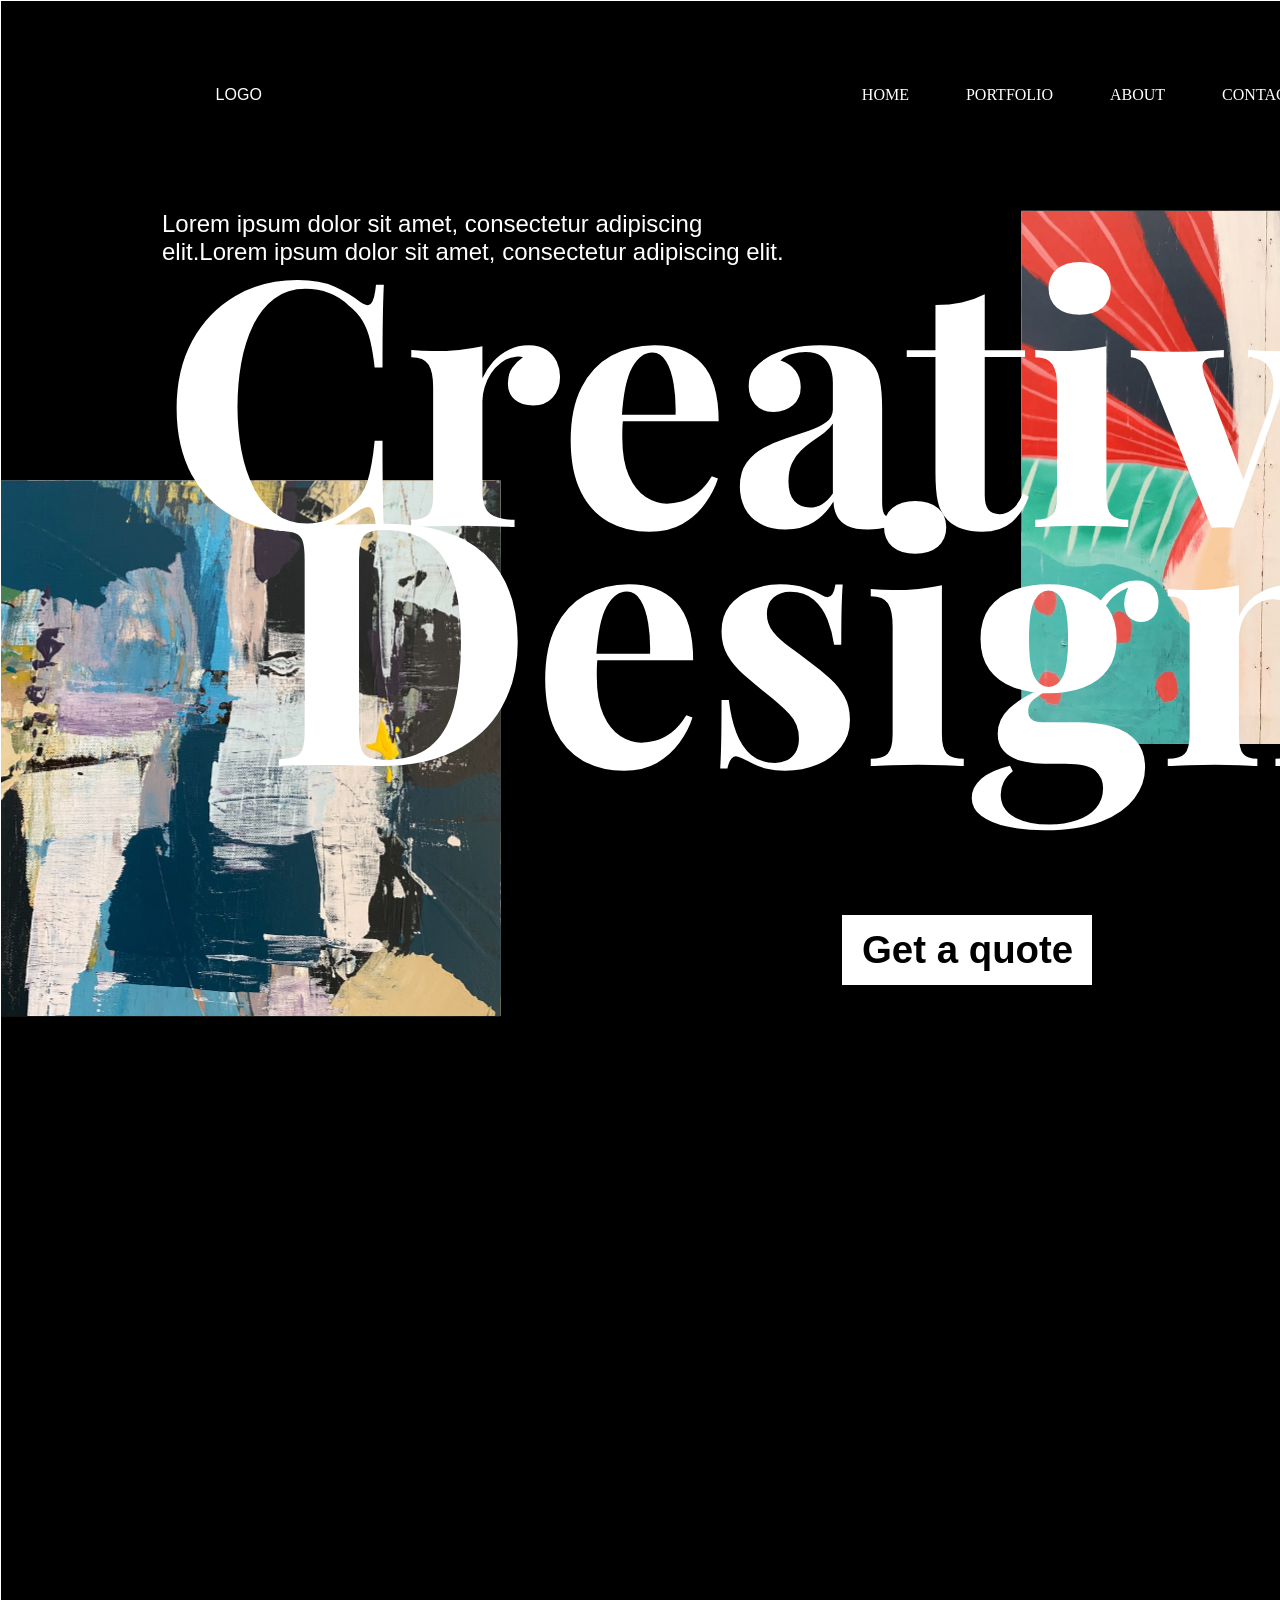
==== index.html @ 4aadf50a "style:Style the main in style.css" ====
<!DOCTYPE html>
<html lang="en">
<head>
    <meta charset="UTF-8">
    <meta name="viewport" content="width=device-width, initial-scale=1.0">
    <title>Porfolio-Website-Ui</title>
    <link rel="stylesheet" href="./src/styles/style.css">
    <link rel="preconnect" href="https://fonts.googleapis.com">
<link rel="preconnect" href="https://fonts.gstatic.com" crossorigin>
<link href="https://fonts.googleapis.com/css2?family=Anton&family=Kumar+One&family=Lobster&family=Playfair+Display:ital,wght@0,400..900;1,400..900&family=Sixtyfour+Convergence&display=swap" rel="stylesheet">
<link rel="preconnect" href="https://fonts.googleapis.com">

</head>
<body>
    <header>
        <div class="logo">
            <p>Logo</p>
        </div>
    <nav class="nav-header">
        <ul>
        <a href=""><li>Home</li></a>
        <a href=""><li>Portfolio</li></a>
        <a href=""><li>About</li></a>
        <a href=""><li>Contact</li></a>
        </nav>
    </ul>
    </header>
    <main>
        <div class="main-content">
            <p >Lorem ipsum dolor sit amet, consectetur adipiscing <br> elit.Lorem ipsum dolor sit amet, consectetur adipiscing elit.</p>
            <h1>Creative Design</h1>
            
            <button class="quote">Get a quote</button>
        </div>
        <img class="img-direita" src="./src/assets/imgs/Rectangle 19.svg" alt="">
        <img class="img-esquerda" src="./src/assets/imgs/Rectangle 18.svg" alt="">
     
       
   
     
       
    </main>
</body>
</html>
---- src/styles/style.css ----
@import url(./global.css);

header {
    display: flex;
    justify-content: center;
    align-items: center; 
    gap: 600px;
    margin:84.79px 0px 106.06px 0px;
    
}
.nav-header ul{
    display: flex;
    gap: 57px;
    list-style: none;
}
.nav-header ul a{
    text-decoration: none; 
    color: var(--color--neutral--white);
    text-transform: uppercase;
}
.logo p{
    color: var(--color--neutral--white);
    text-transform: uppercase;
    font-family: var( --font--family--inter);
}
/* COMEÇO DO MAIN */
main{
    display: flex;
    flex-direction: column;
    align-items: center;
}
   

.main-content p{
    width: 678.9px;
    display: flex;
    justify-self:start;
    padding: 0px 232.83px 25px 0prto;
    color:var(--color--neutral--white);
    font-family: var(  --font--family--inter);
    font-size: 24px;
}
.main-content h1{
    width: 1188px;
    display: flex;
    justify-self: center;
    text-align: center;
    color: var(--color--neutral--white);
    font-family: var(  --font--family--playfair);
    font-size: 342px;
    line-height: 0.7;
}
.quote{
    width: 260.96;
    padding:13.06px 19px 13.08px 19.96px;
    font-size: 38.41px;
    position: relative;
    transform: translate(680px,170px );
    background-color: var(--color--neutral--white);
    font-family: var(--font--family--inter);
    font-weight: 600;
}
.img-direita{
    position: absolute ;
    z-index: -1;
    transform: translate(510px);
}
.img-esquerda{
    position: absolute;
    z-index: -1;
    transform: translate(-520px,270px);
}
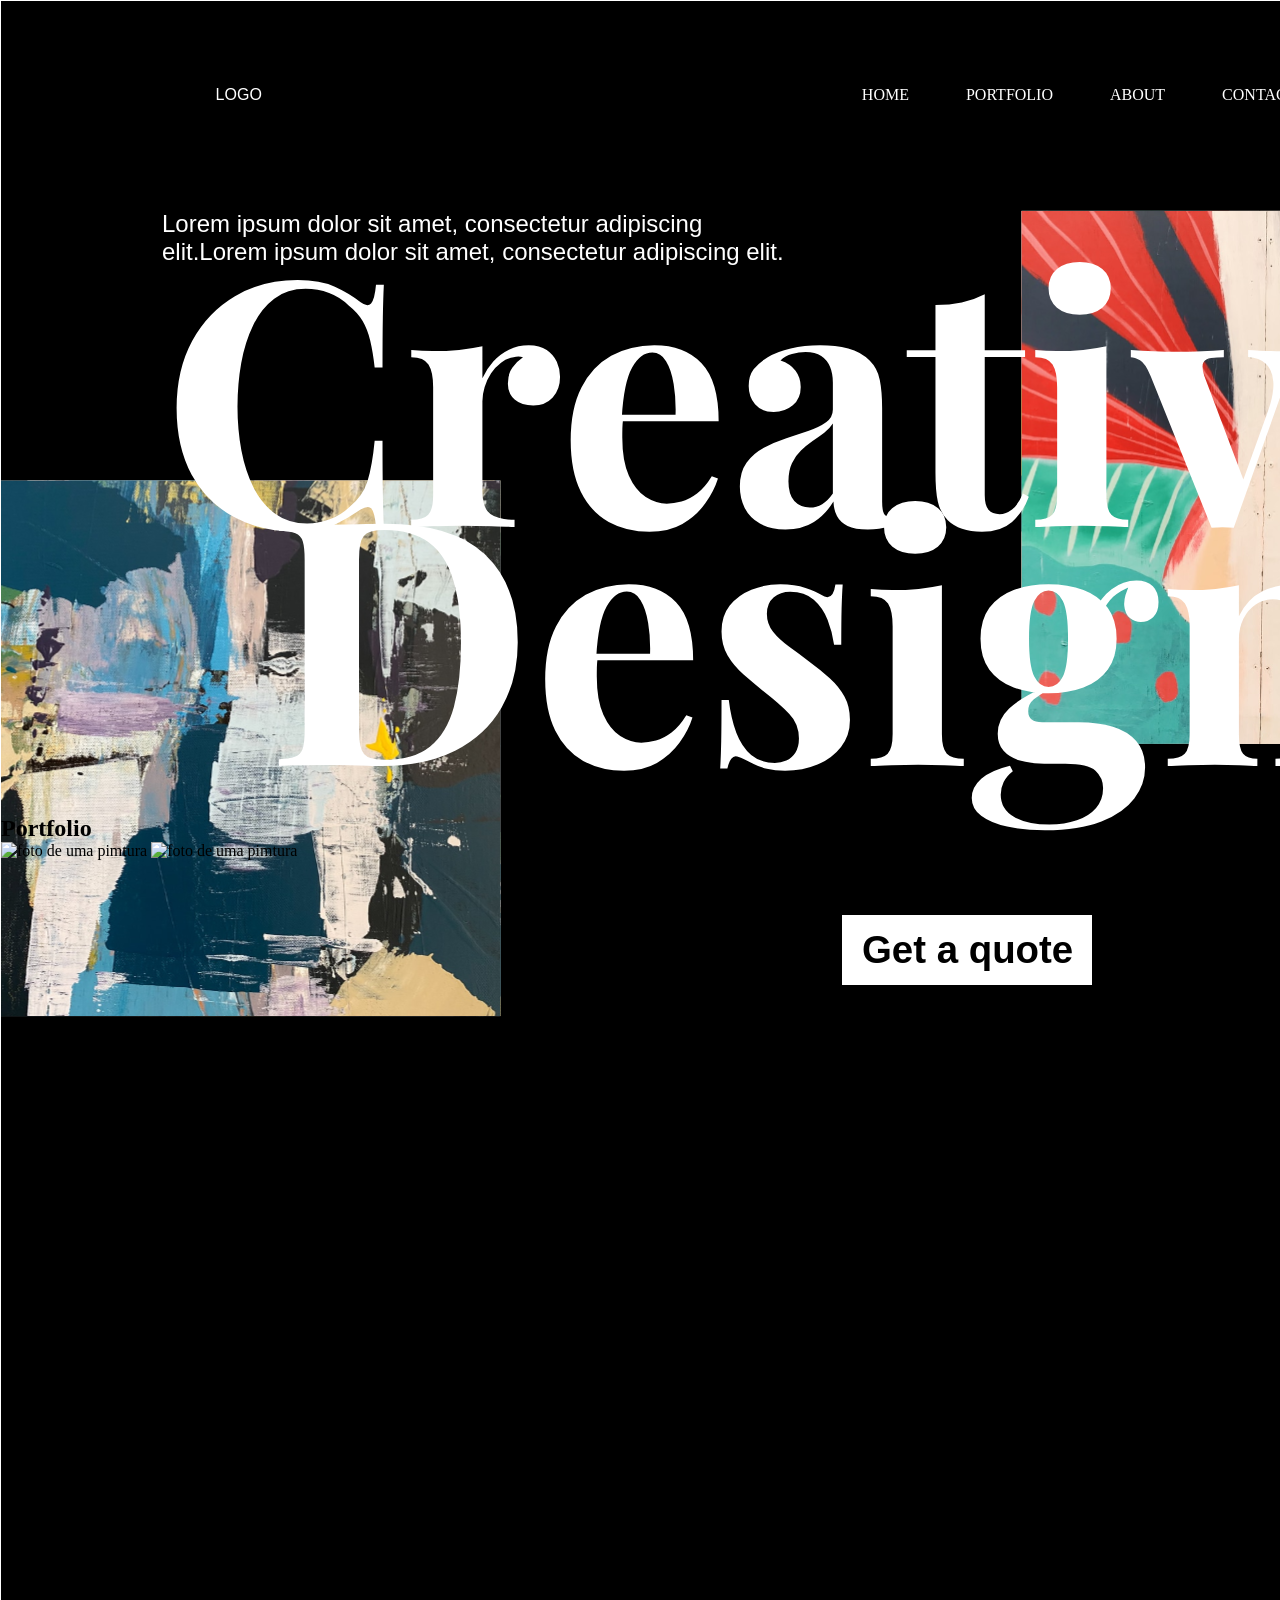
==== commit 73ea2d0b: "feat:Create the portfolio in index.html" ====
--- a/index.html
+++ b/index.html
@@ -34,11 +34,22 @@
         </div>
         <img class="img-direita" src="./src/assets/imgs/Rectangle 19.svg" alt="">
         <img class="img-esquerda" src="./src/assets/imgs/Rectangle 18.svg" alt="">
-     
-       
-   
-     
-       
     </main>
+
+    <section class="portfolio">
+        <h1 class="h1-portolio">Portfolio</h1>
+        <div class="photos">
+        <div class="photos-left">
+            <img src="./src/assets/imgs/Rectangle 1.svg" alt="foto de uma pimtura">
+            <img src="./src/assets/imgs/Rectangle 4.svg" alt="foto de uma pimtura">
+            <img src="./src/assets/imgs/Rectangle 5.svg" alt="">
+        </div>
+        <div class="photos-right">
+            <img src="./src/assets/imgs/Rectangle 2.svg" alt="">
+            <img src="./src/assets/imgs/Rectangle 3.svg" alt="">
+            <img src="./src/assets/imgs/Rectangle 6.svg" alt="">
+        </div>
+    </div>
+    </section>
 </body>
 </html>
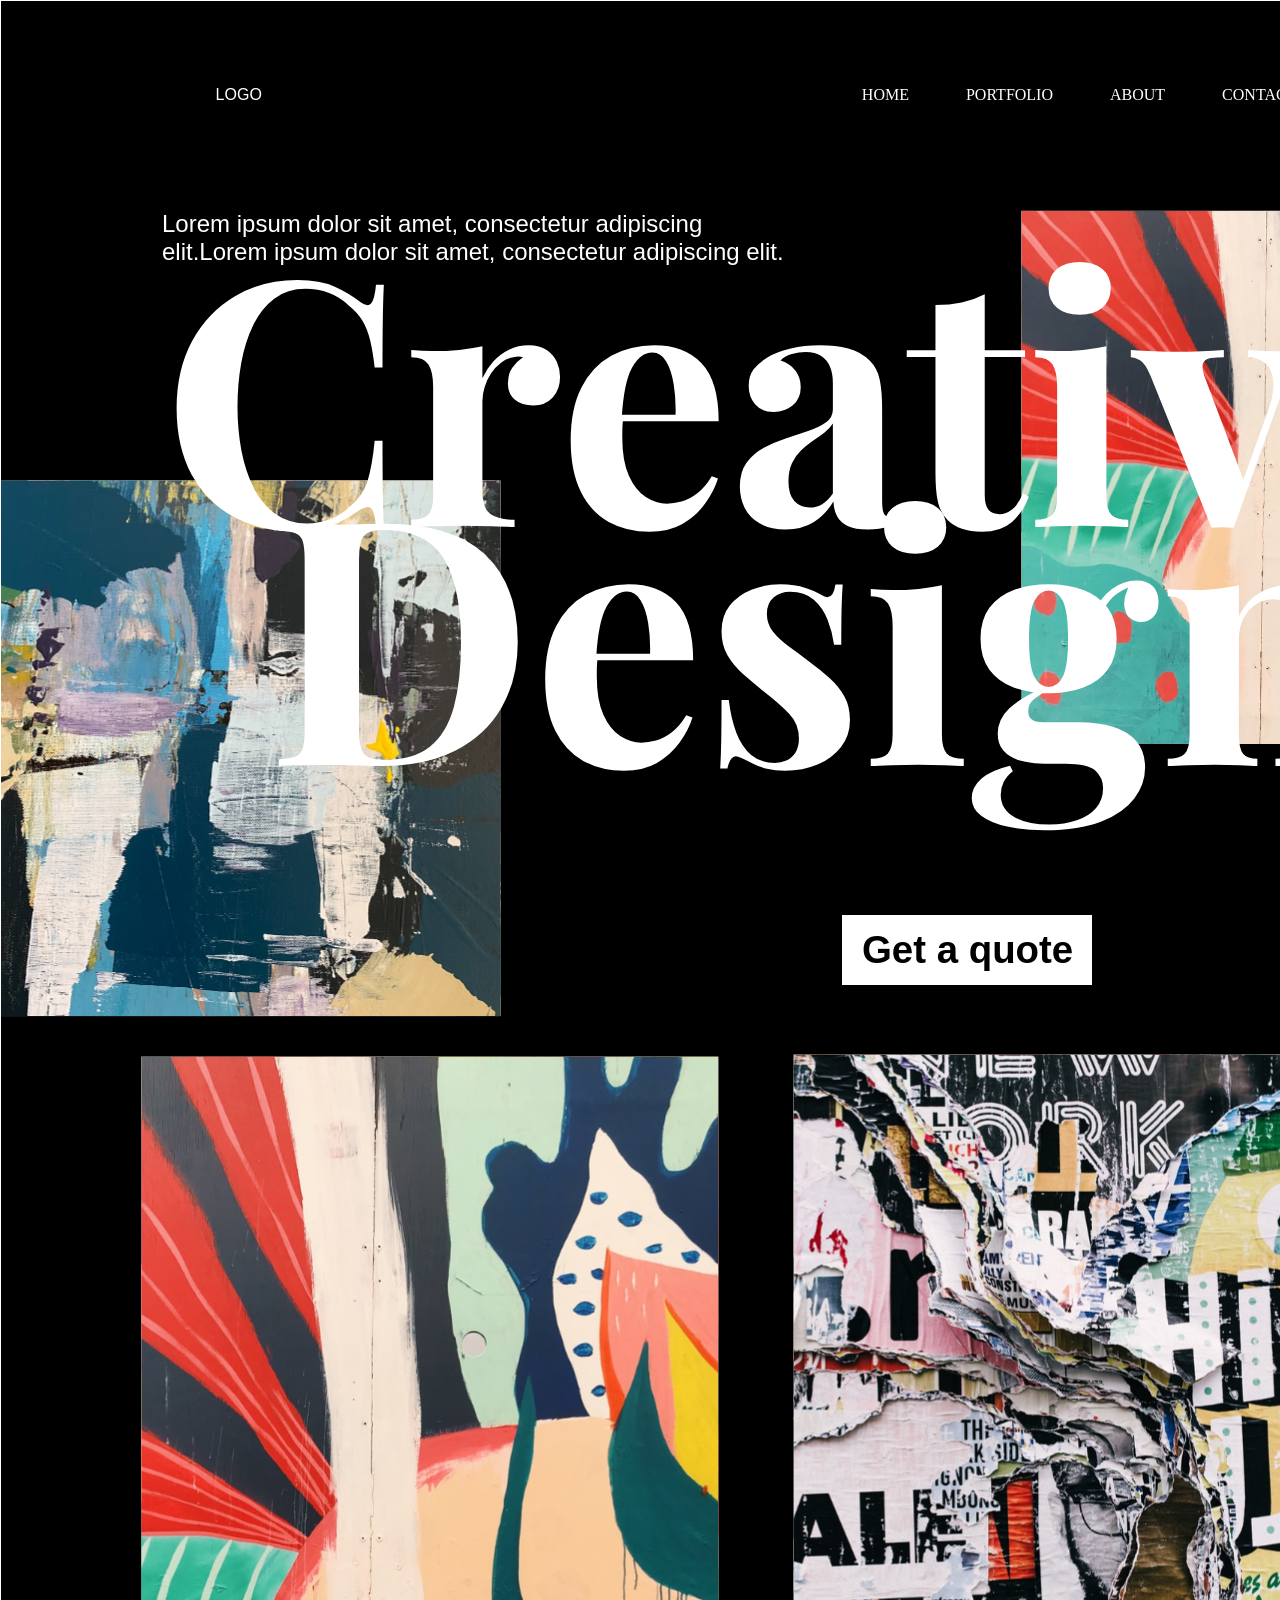
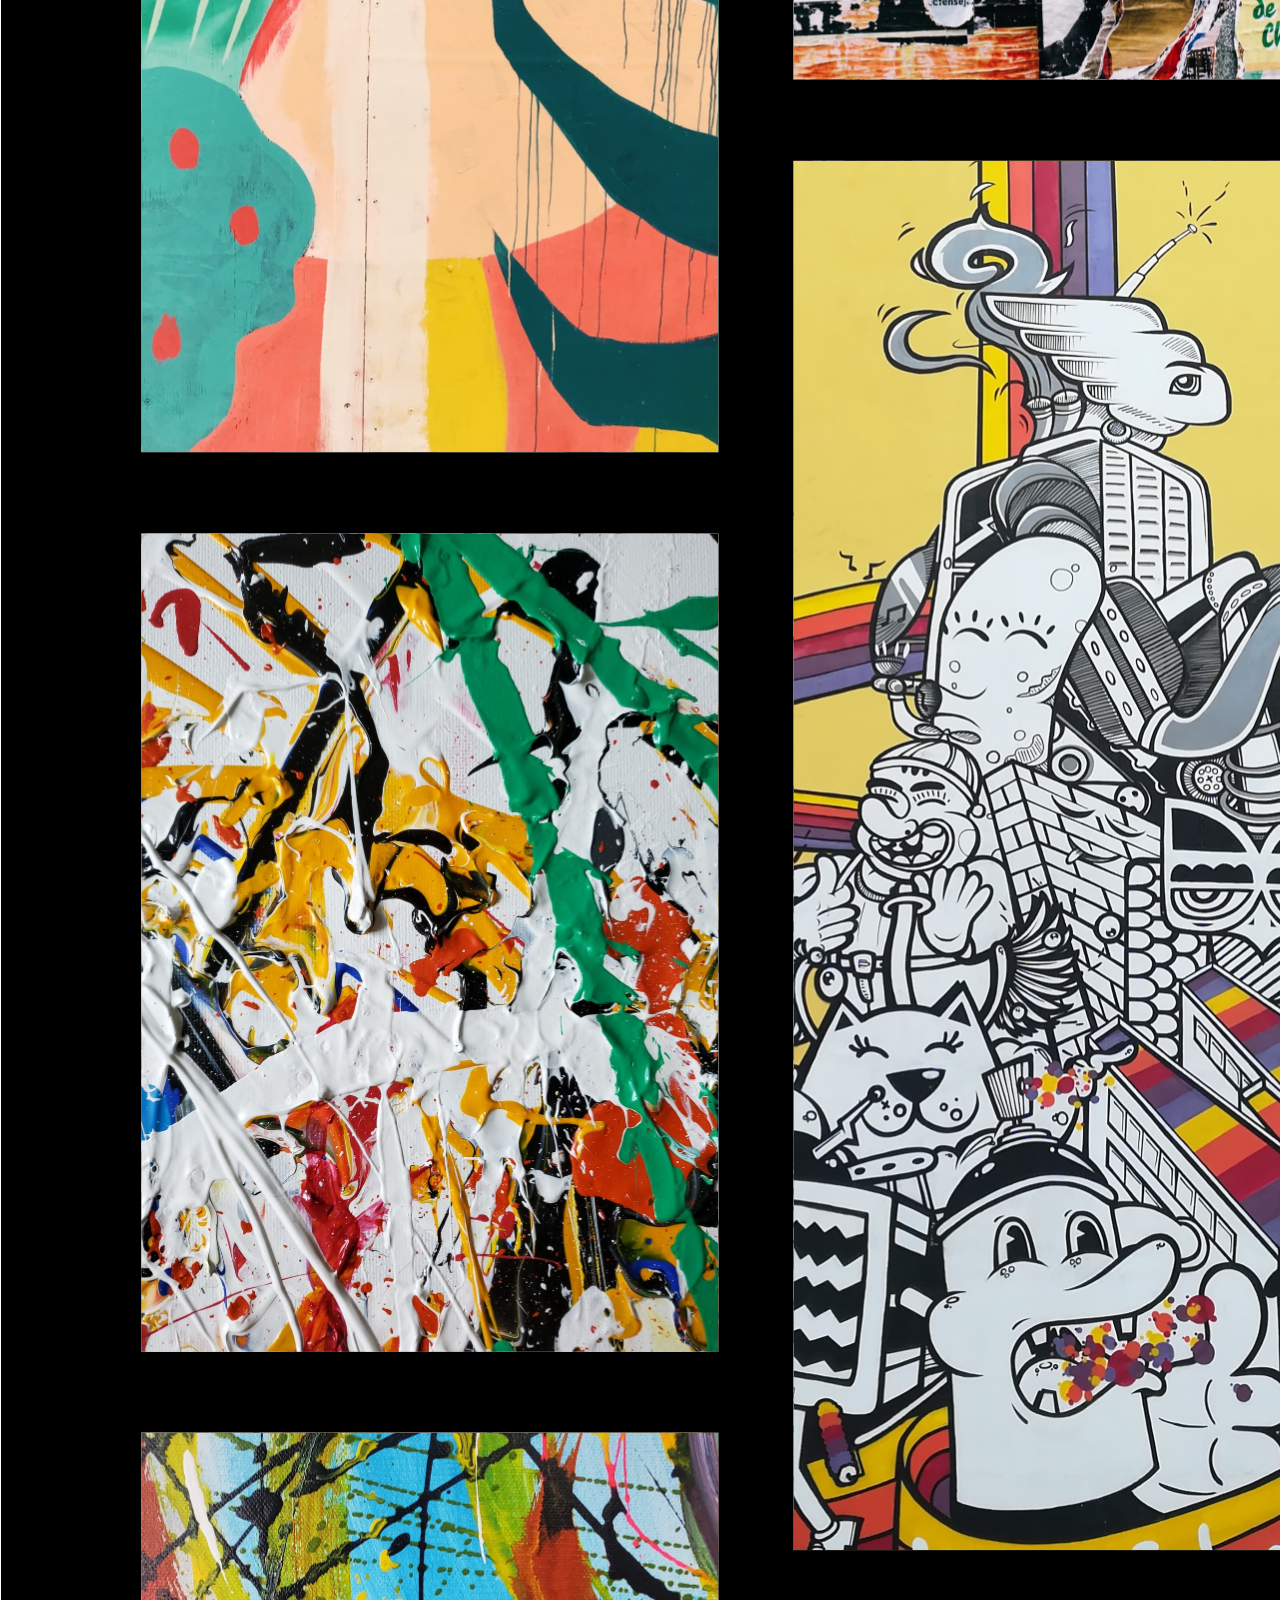
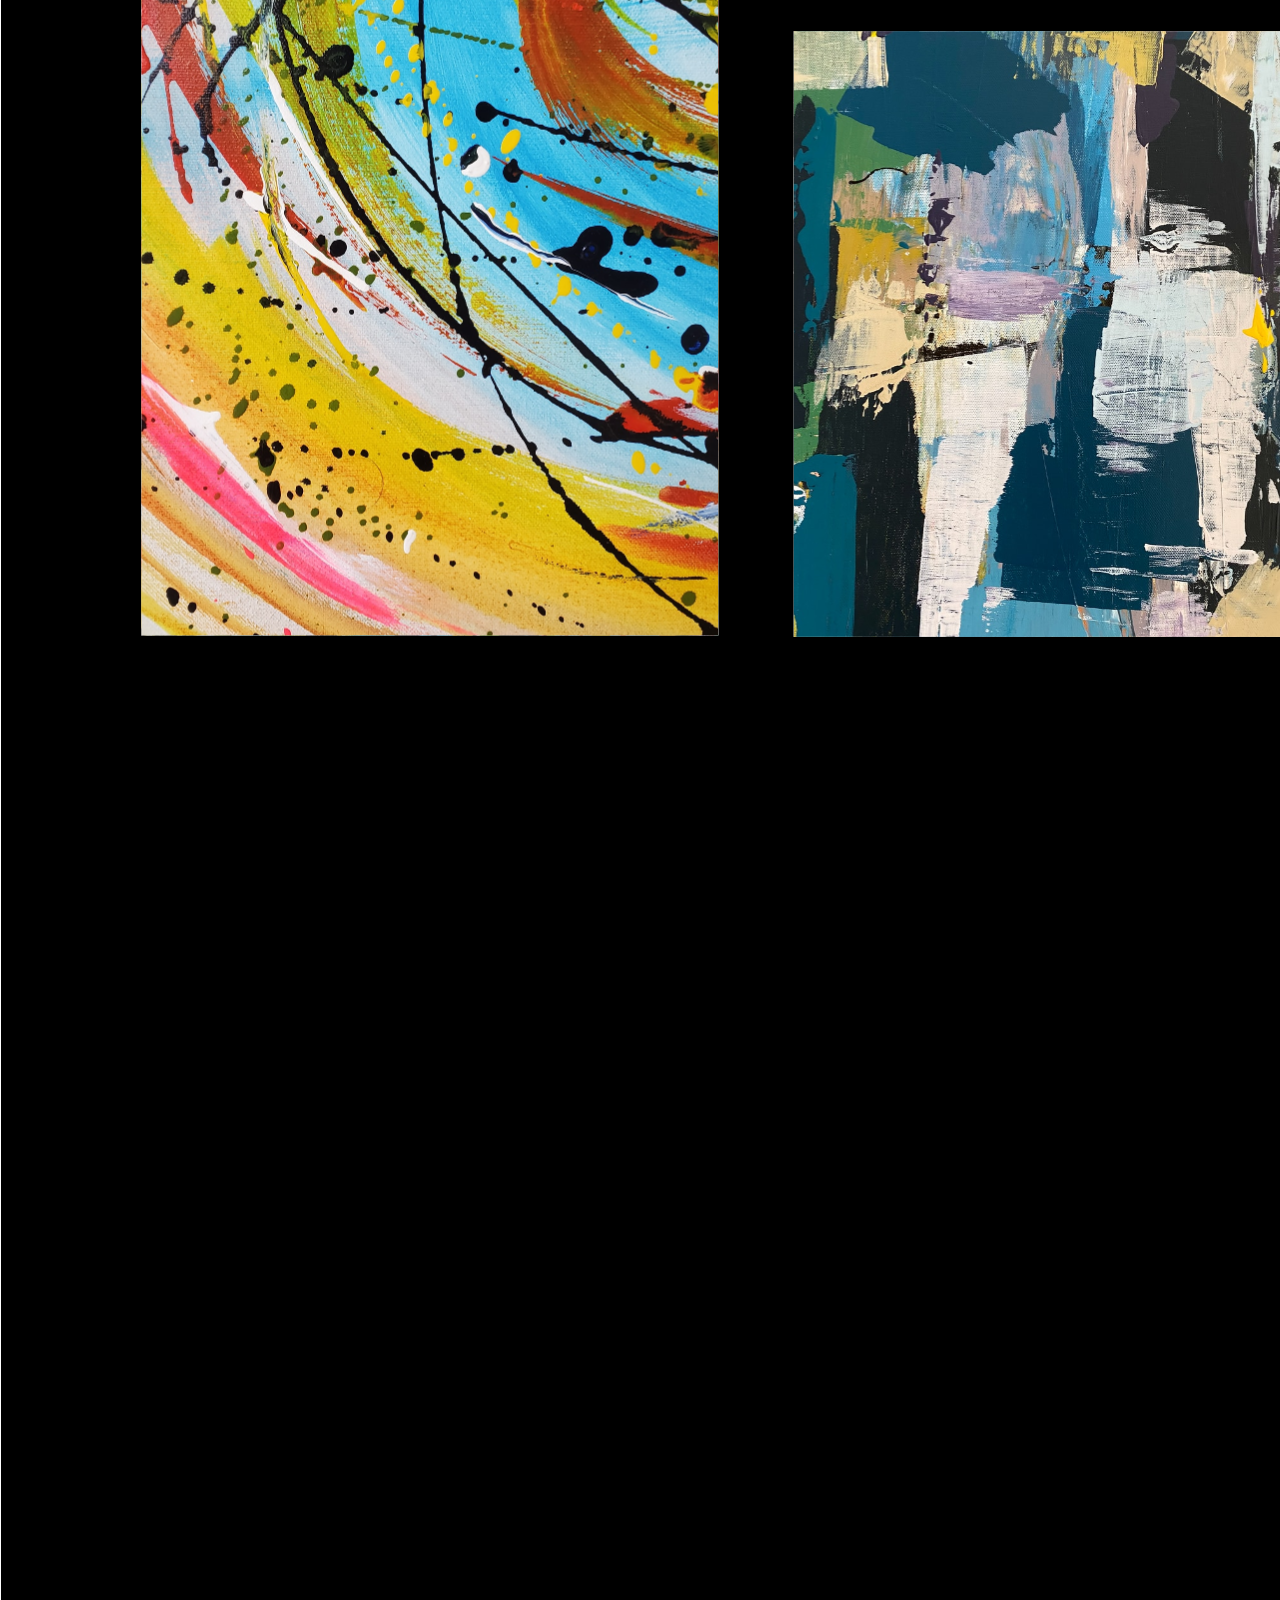
==== commit b9d78a5c: "feat:Finish portfolio section in index.html" ====
--- a/index.html
+++ b/index.html
@@ -37,7 +37,8 @@
     </main>
 
     <section class="portfolio">
-        <h1 class="h1-portolio">Portfolio</h1>
+        <h2>Portfolio</h2>
+
         <div class="photos">
         <div class="photos-left">
             <img src="./src/assets/imgs/Rectangle 1.svg" alt="foto de uma pimtura">
--- a/src/styles/style.css
+++ b/src/styles/style.css
@@ -69,4 +69,30 @@
     position: absolute;
     z-index: -1;
     transform: translate(-520px,270px);
+}
+/* FIM DO MAIN */
+.portfolio{
+    margin-top: 212.42px;
+}
+.photos{
+    display: flex;
+    align-items: center;
+    justify-content: center;
+    gap: 74.23px;
+}
+.h1-portolio{
+    color: var(--color--neutral--white);
+    font-family: var(--font--family--playfair);
+}
+.photos-left{
+    display: flex;
+    flex-direction: column;
+    align-items: center;
+    gap: 80px;
+}
+.photos-right{
+    display: flex;
+    flex-direction: column;
+    align-items: center;
+    gap: 80px;
 }
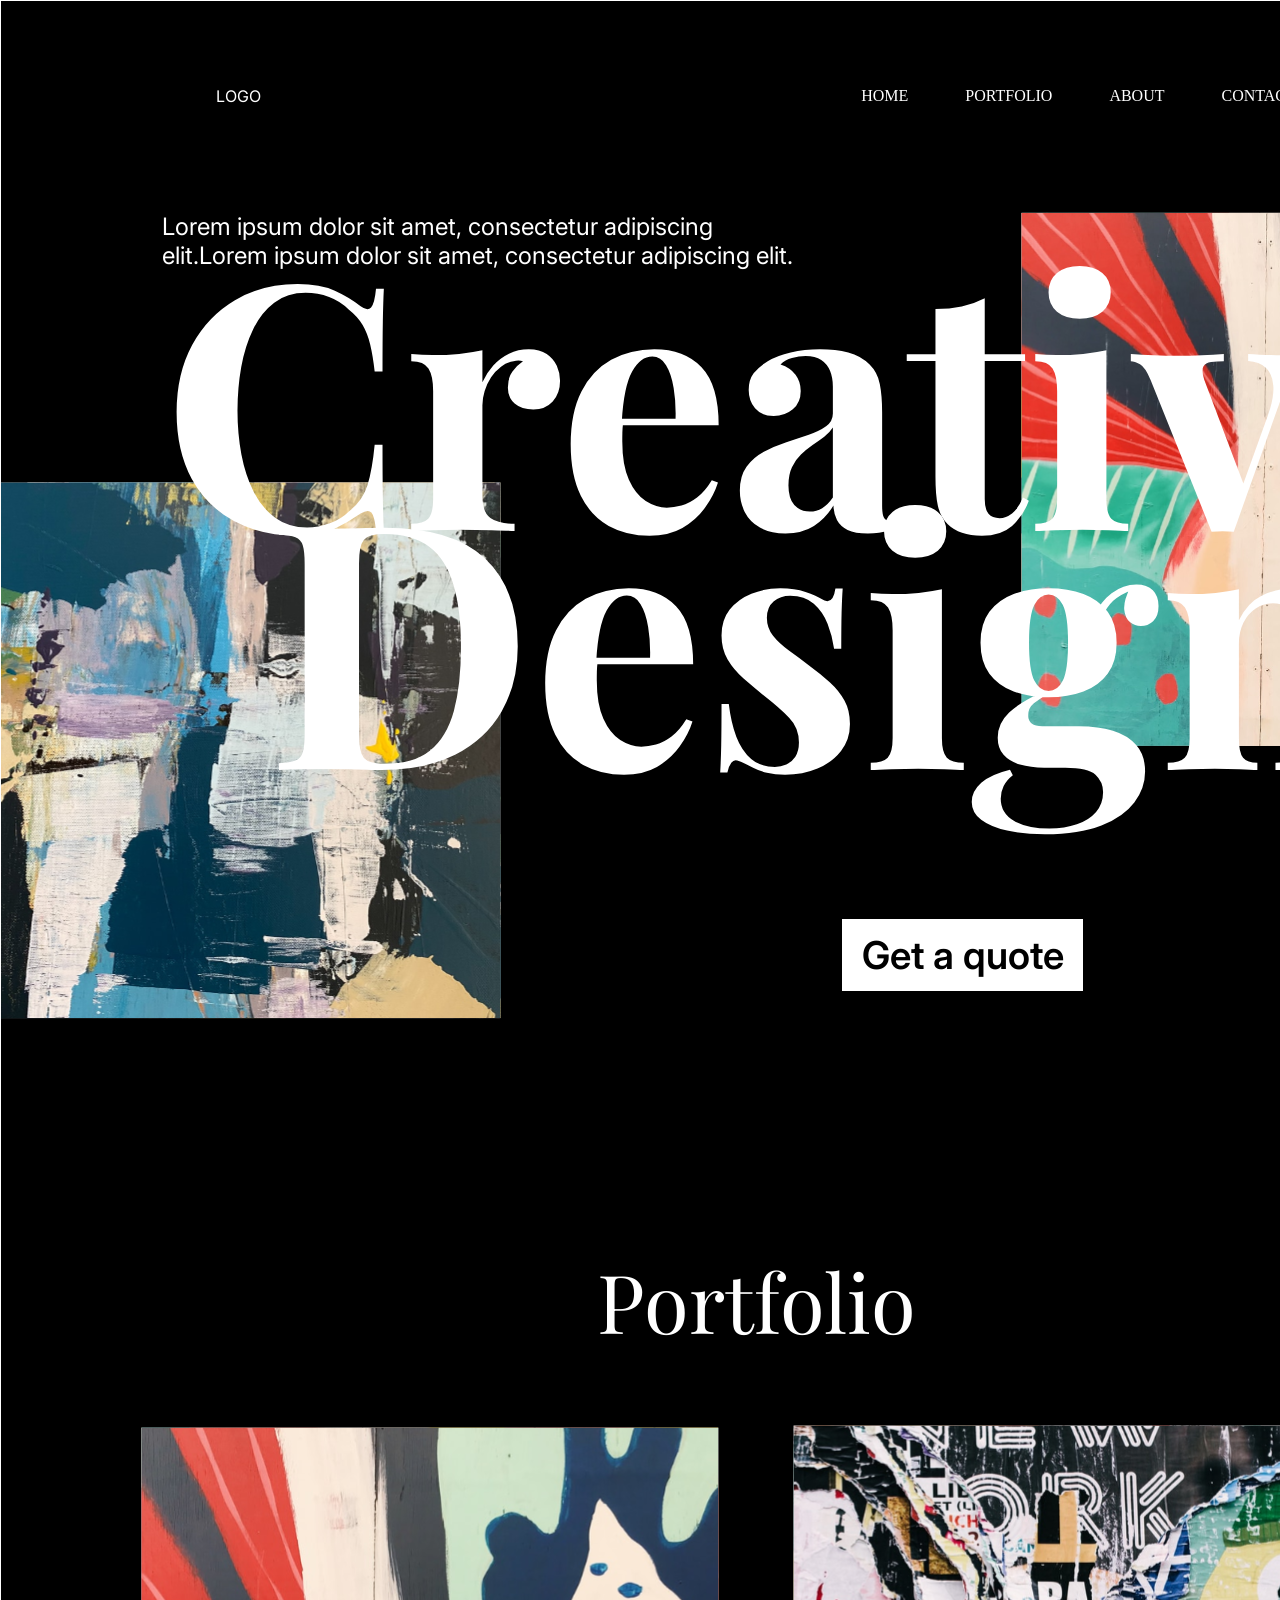
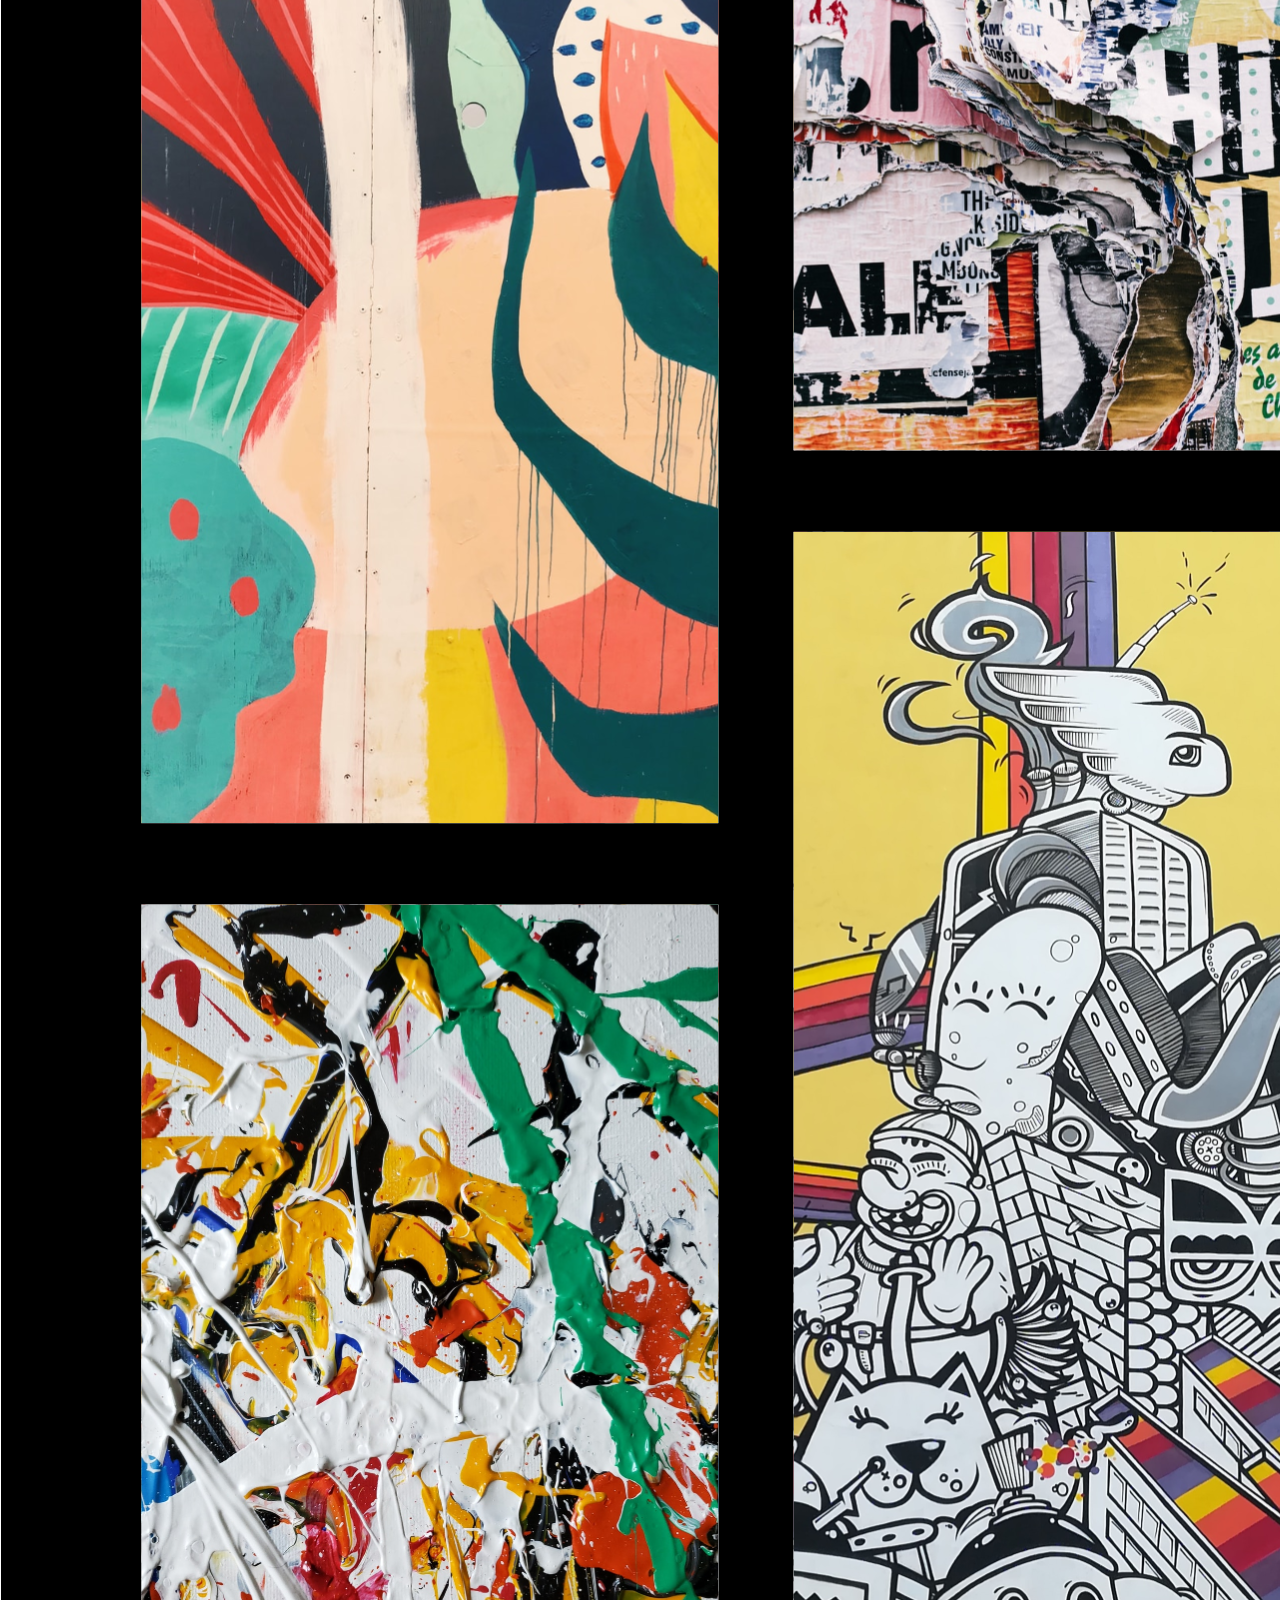
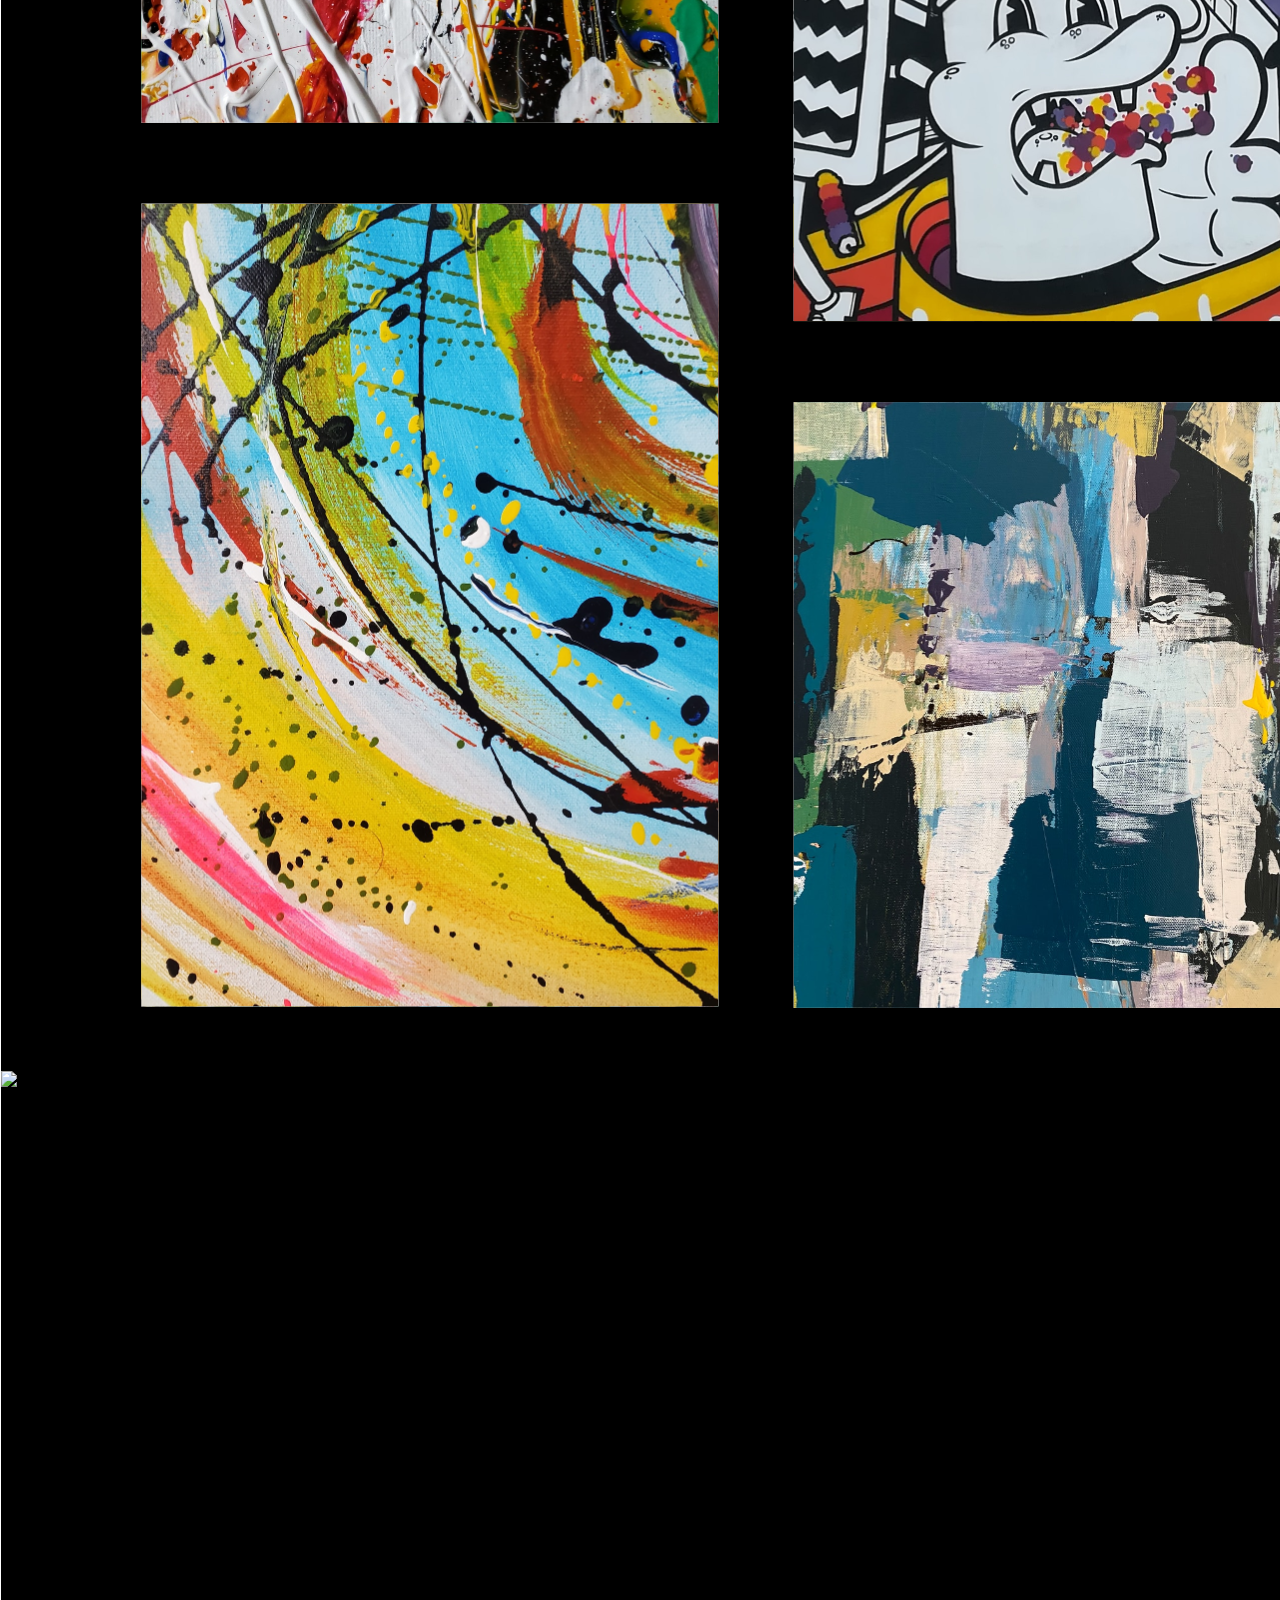
==== commit e4801003: "feat:Create about section in index.html" ====
--- a/index.html
+++ b/index.html
@@ -8,6 +8,8 @@
     <link rel="preconnect" href="https://fonts.googleapis.com">
 <link rel="preconnect" href="https://fonts.gstatic.com" crossorigin>
 <link href="https://fonts.googleapis.com/css2?family=Anton&family=Kumar+One&family=Lobster&family=Playfair+Display:ital,wght@0,400..900;1,400..900&family=Sixtyfour+Convergence&display=swap" rel="stylesheet">
+<link rel="preconnect" href="https://fonts.gstatic.com" crossorigin>
+<link href="https://fonts.googleapis.com/css2?family=Inter:ital,opsz,wght@0,14..32,100..900;1,14..32,100..900&display=swap" rel="stylesheet">
 <link rel="preconnect" href="https://fonts.googleapis.com">
 
 </head>
@@ -52,5 +54,16 @@
         </div>
     </div>
     </section>
+
+    <section class="about">
+        <h2>About</h2>
+        <div class="about-container">
+        <div class="about-content">
+            <p>We create stunning Lorem ipsum dolor sit amet, consectetur adipiscing elit.We create stunning Lorem ipsum dolor sit amet, consectetur adipiscing elit.
+               <p>After 10 years of experience Lorem ipsum dolor sit amet, consectetur adipiscing elit.We create stunning Lorem ipsum dolor sit amet, consectetur adipiscing elit.We create stunning Lorem ipsum dolor sit amet, consectetur adipiscing elit.</p>
+        </div>
+        <img class="about-img" src="./src/assets/imgs/img-business_man.svg" alt="homens em uma sala trabalhando com notebook" title="homens em uma sala trabalhando com notebook" loading="lazy">
+    </div>
+    </section>
 </body>
 </html>
--- a/src/styles/style.css
+++ b/src/styles/style.css
@@ -72,7 +72,10 @@
 }
 /* FIM DO MAIN */
 .portfolio{
+    display: flex;
+    flex-direction: column;
     margin-top: 212.42px;
+    align-items: center;
 }
 .photos{
     display: flex;
@@ -80,9 +83,14 @@
     justify-content: center;
     gap: 74.23px;
 }
-.h1-portolio{
+.portfolio h2{
+    margin-top: 212.47px;
+    margin-bottom: 71.74px;
     color: var(--color--neutral--white);
     font-family: var(--font--family--playfair);
+    align-items: center;
+    font-size: 81.31px;
+    font-weight: lighter;
 }
 .photos-left{
     display: flex;
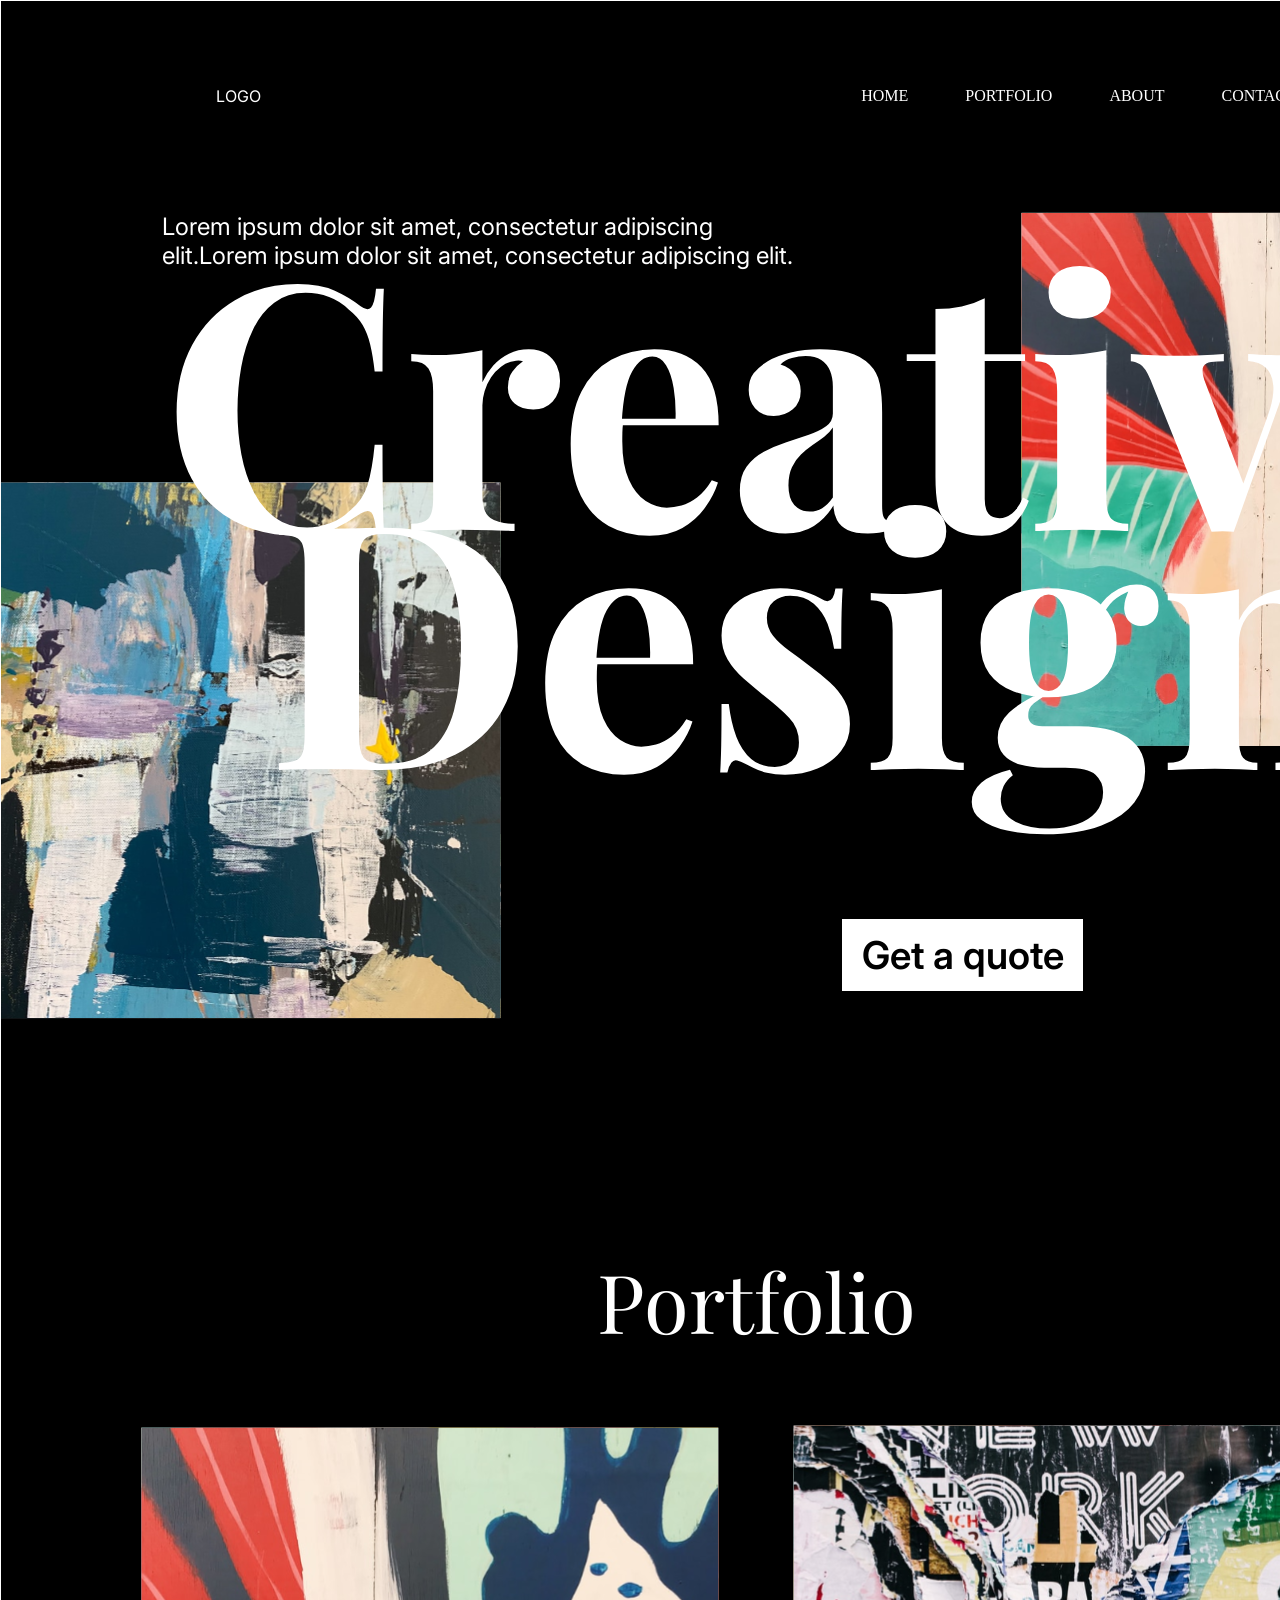
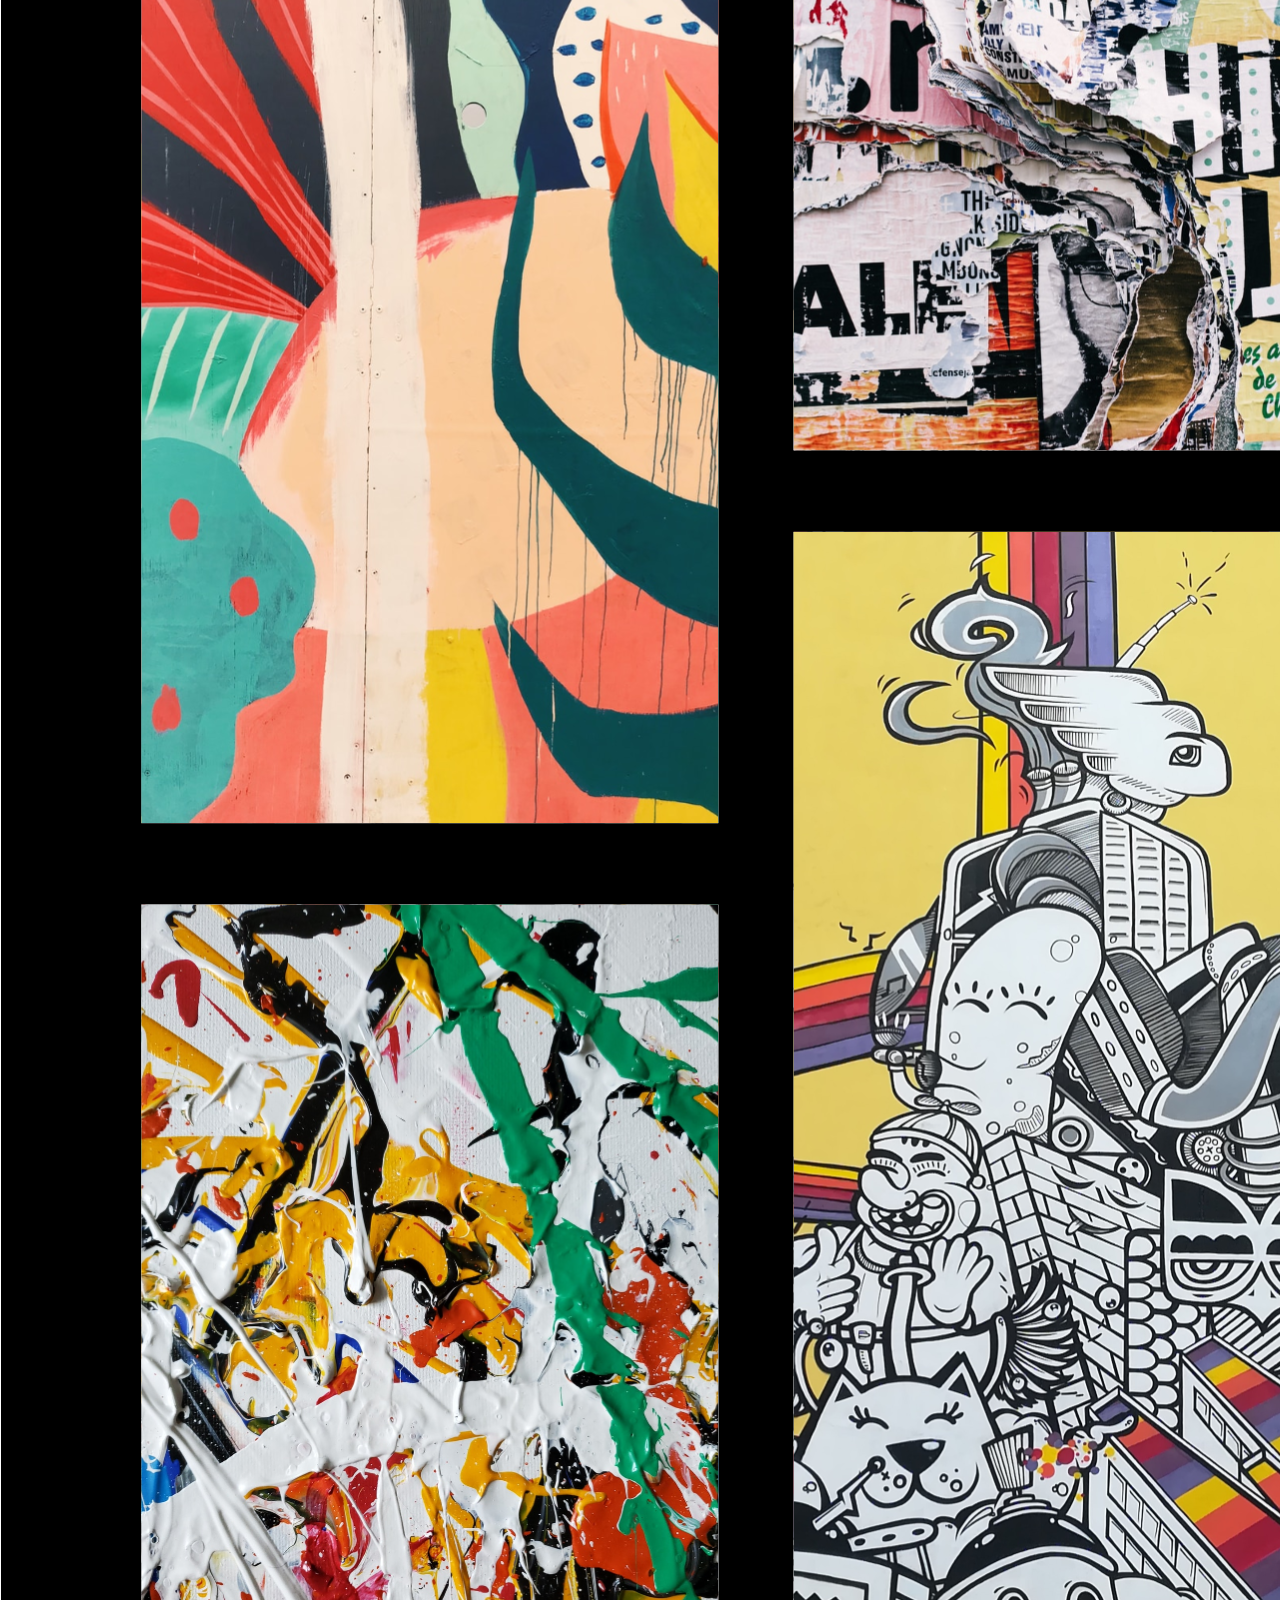
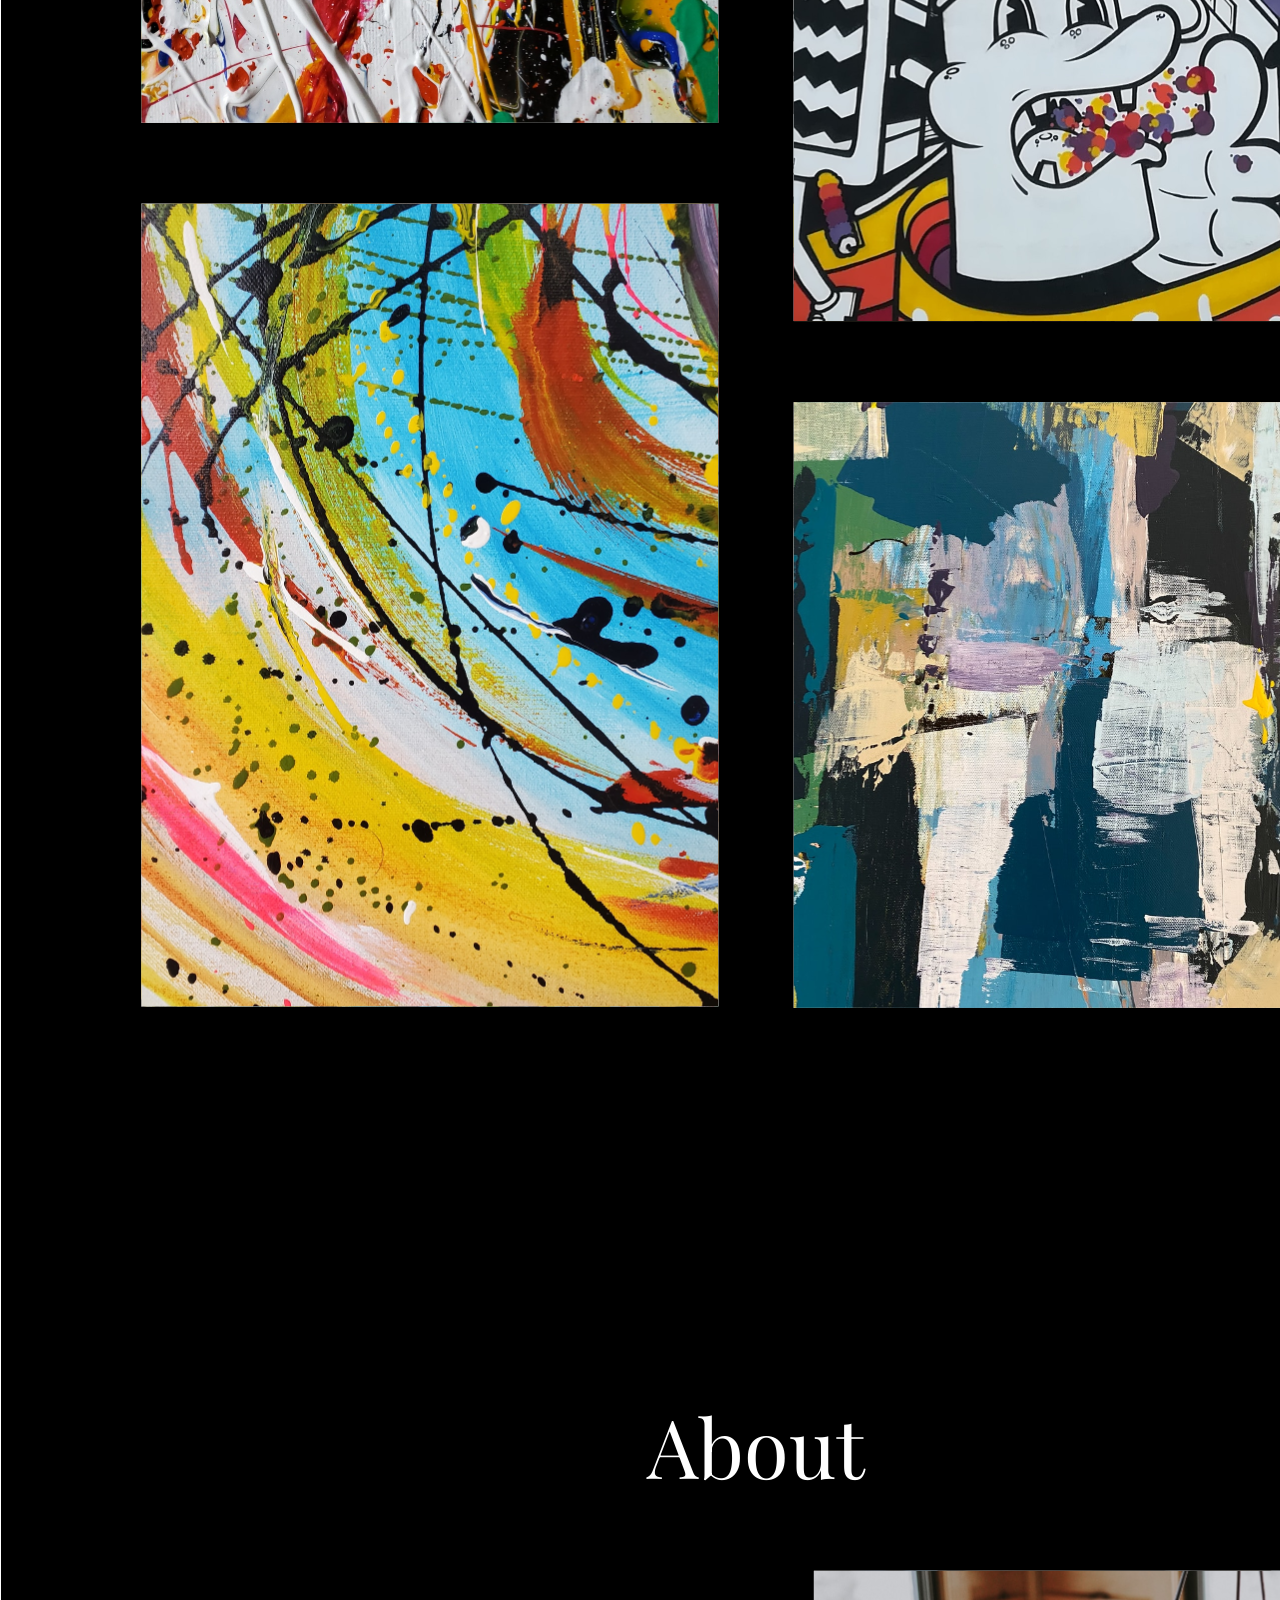
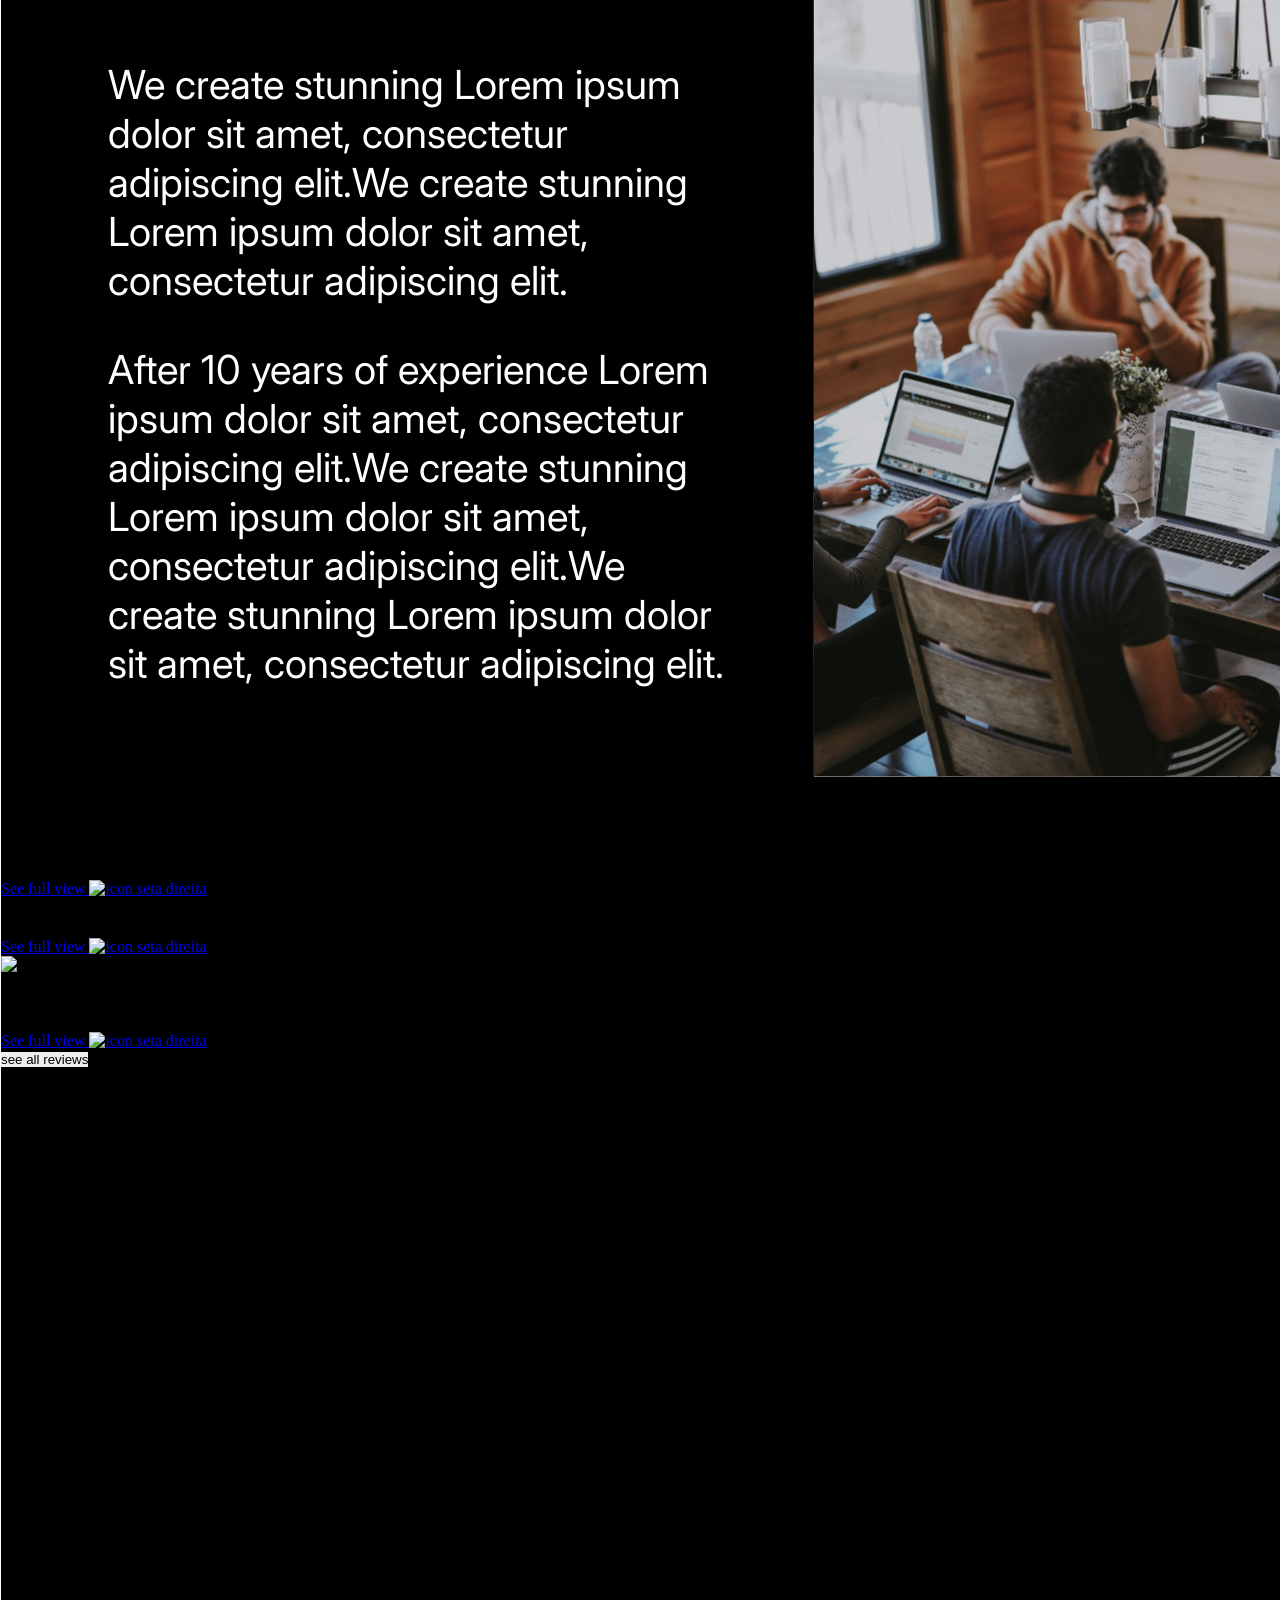
==== commit e5d30c07: "feat:Start to create testimonials section in index.html" ====
--- a/index.html
+++ b/index.html
@@ -65,5 +65,54 @@
         <img class="about-img" src="./src/assets/imgs/img-business_man.svg" alt="homens em uma sala trabalhando com notebook" title="homens em uma sala trabalhando com notebook" loading="lazy">
     </div>
     </section>
+
+    <section class="testimonials">
+        <div class="testimonials-content">
+            <h2>Testimonials</h2>
+            <p>Lorem ipsum dolor sit amet, consectetur adipiscing elit.Lorem ipsum dolor sit amet, consectetur adipiscing elit. Lorem ipsum dolor sit amet, consectetur adipiscing elit.Lorem ipsum dolor sit amet, consectetur adipiscing elit.</p>
+        </div>
+        <div class="testimonials-container">
+
+            <div class="testimonials-two-blocks">
+                <div class="testimonails-card">
+                    <img class="card-img" src="./src/assets/imgs/img-homem-de-lado.svg" alt="">
+                    <div class="card-content">
+                    <h3>“Amazing Team with Lorem Ipsum”</h3>
+                    <p>Lorem ipsum dolor sit amet, consectetur adipiscing elit.Lorem ipsum dolor sit amet, consectetur adipiscing elit. Lorem ipsum dolor sit amet,</p>
+                    <a href="#">
+                        See full view
+                        <img src="./src/assets/imgs/icon-seta-direita.svg" alt="icon seta direita">
+                      </a>
+                    </div>
+                </div>
+                <div class="testimonails-card">
+                    <div class="card-content">
+                    <h3>“Big Dreams for lorem ipsum”</h3>
+                    <p>Lorem ipsum dolor sit amet, consectetur adipiscing elit.Lorem ipsum dolor sit amet, consectetur adipiscing elit. Lorem ipsum dolor sit amet,</p>
+
+                    <a href="#">
+                        See full view
+                        <img src="./src/assets/imgs/icon-seta-direita.svg" alt="icon seta direita">
+                      </a>
+                    </div>
+                    <img class="card-img" src="./src/assets/imgs/img-homem-com-barba.svg" alt="homem de frente com barba">
+                </div>
+        </div>
+
+        <div class="testimonial-card-solo">
+                <img class="card-img-left" src="./src/assets/imgs/img-homem-solo.svg" alt="">
+                <div class="card-testimonial-left-solo">
+                <h3>“Good Dreams for lorem ipsum”</h3>
+                <p>Lorem ipsum dolor sit amet, consectetur adipiscing elit.Lorem ipsum dolor sit amet, consectetur adipiscing elit. Lorem ipsum dolor sit amet,</p>
+                <a href="#">
+                    See full view
+                    <img src="./src/assets/imgs/icon-seta-direita.svg" alt="icon seta direita">
+                  </a>
+                </div>
+            </div>
+        </div>
+    </div>
+    <button class="testimonials-button">see all reviews</button>
+    </section>
 </body>
 </html>
--- a/src/styles/style.css
+++ b/src/styles/style.css
@@ -1,4 +1,5 @@
 @import url(./global.css);
+
 
 header {
     display: flex;
@@ -103,4 +104,43 @@
     flex-direction: column;
     align-items: center;
     gap: 80px;
-}+}
+
+.about{
+    display: flex;
+    flex-direction: column;
+    align-items: center;
+  
+    margin-top: 382.82px;
+}
+.about-container{
+    display: flex;
+    justify-content: center;
+    align-items: center;
+    gap: 71.77px;
+}
+.about h2{
+    color: var(--color--neutral--white);
+    font-family: var(--font--family--playfair);
+    align-items: center;
+    font-size: 81.31px;
+    font-weight: lighter;
+    margin-bottom: 70.93px;
+}
+.about-content {
+    display: flex;
+    flex-direction: column;
+    align-items: center;
+    gap: 40px;
+}
+.about-content p{
+    color: var(--color--neutral--white);
+    font-size: 40px;
+    font-family: var(--font--family--inter);
+    width: 633.18px;
+    font-weight:normal;
+
+}
+/* .about-content p:nth-of-type(1){
+    margin-bottom: 20px;
+} */
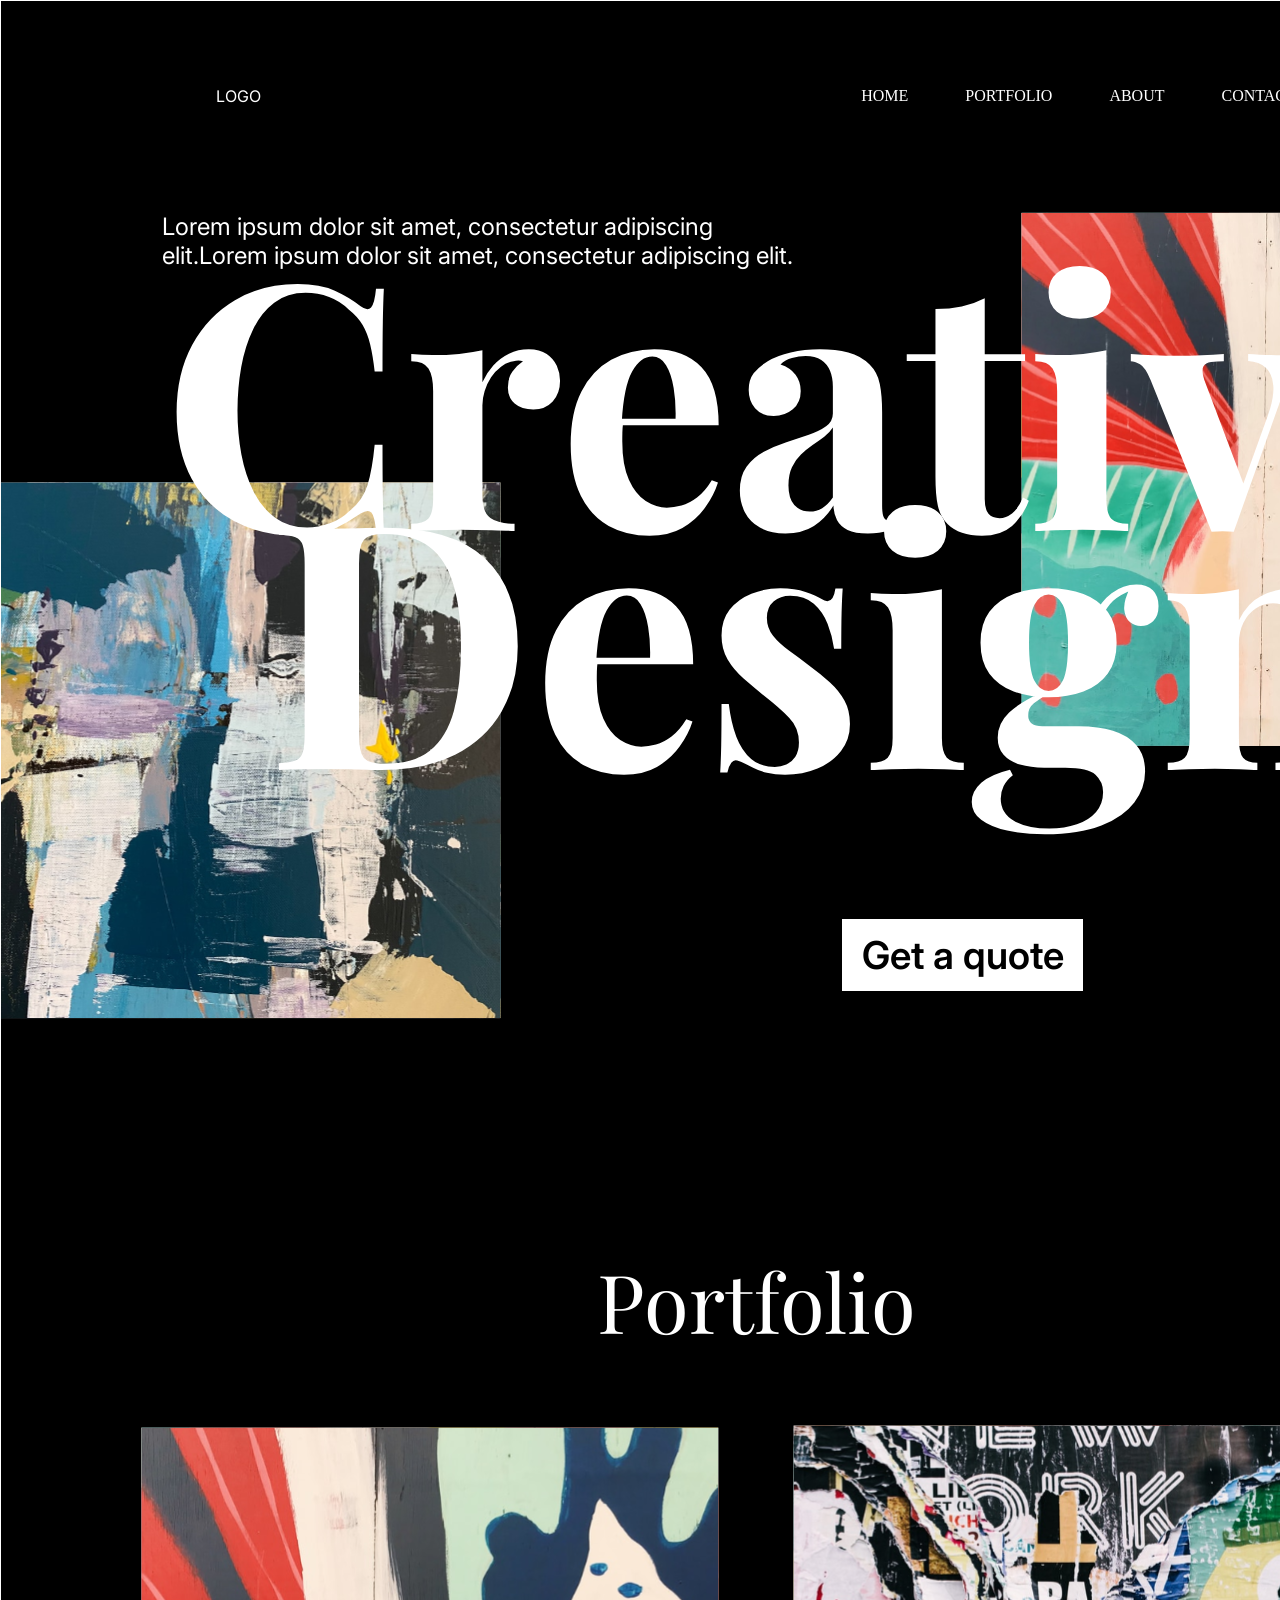
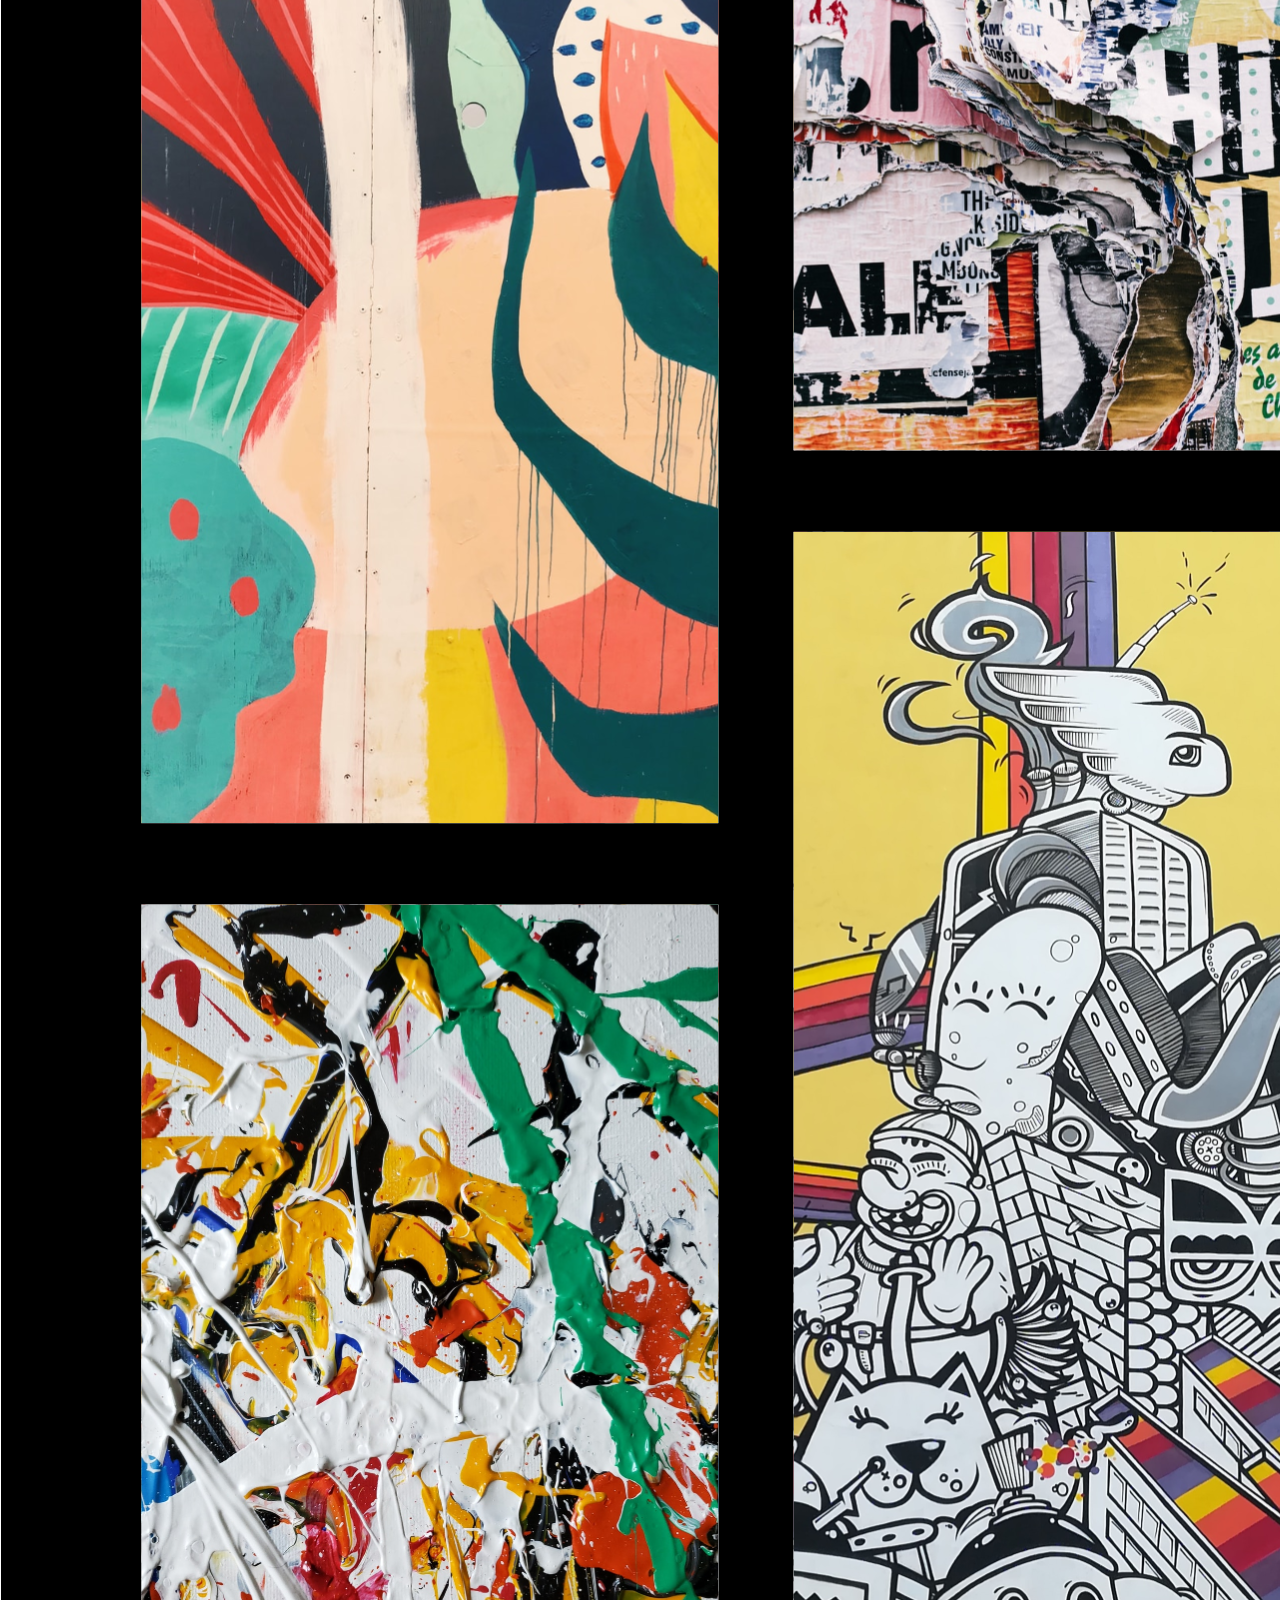
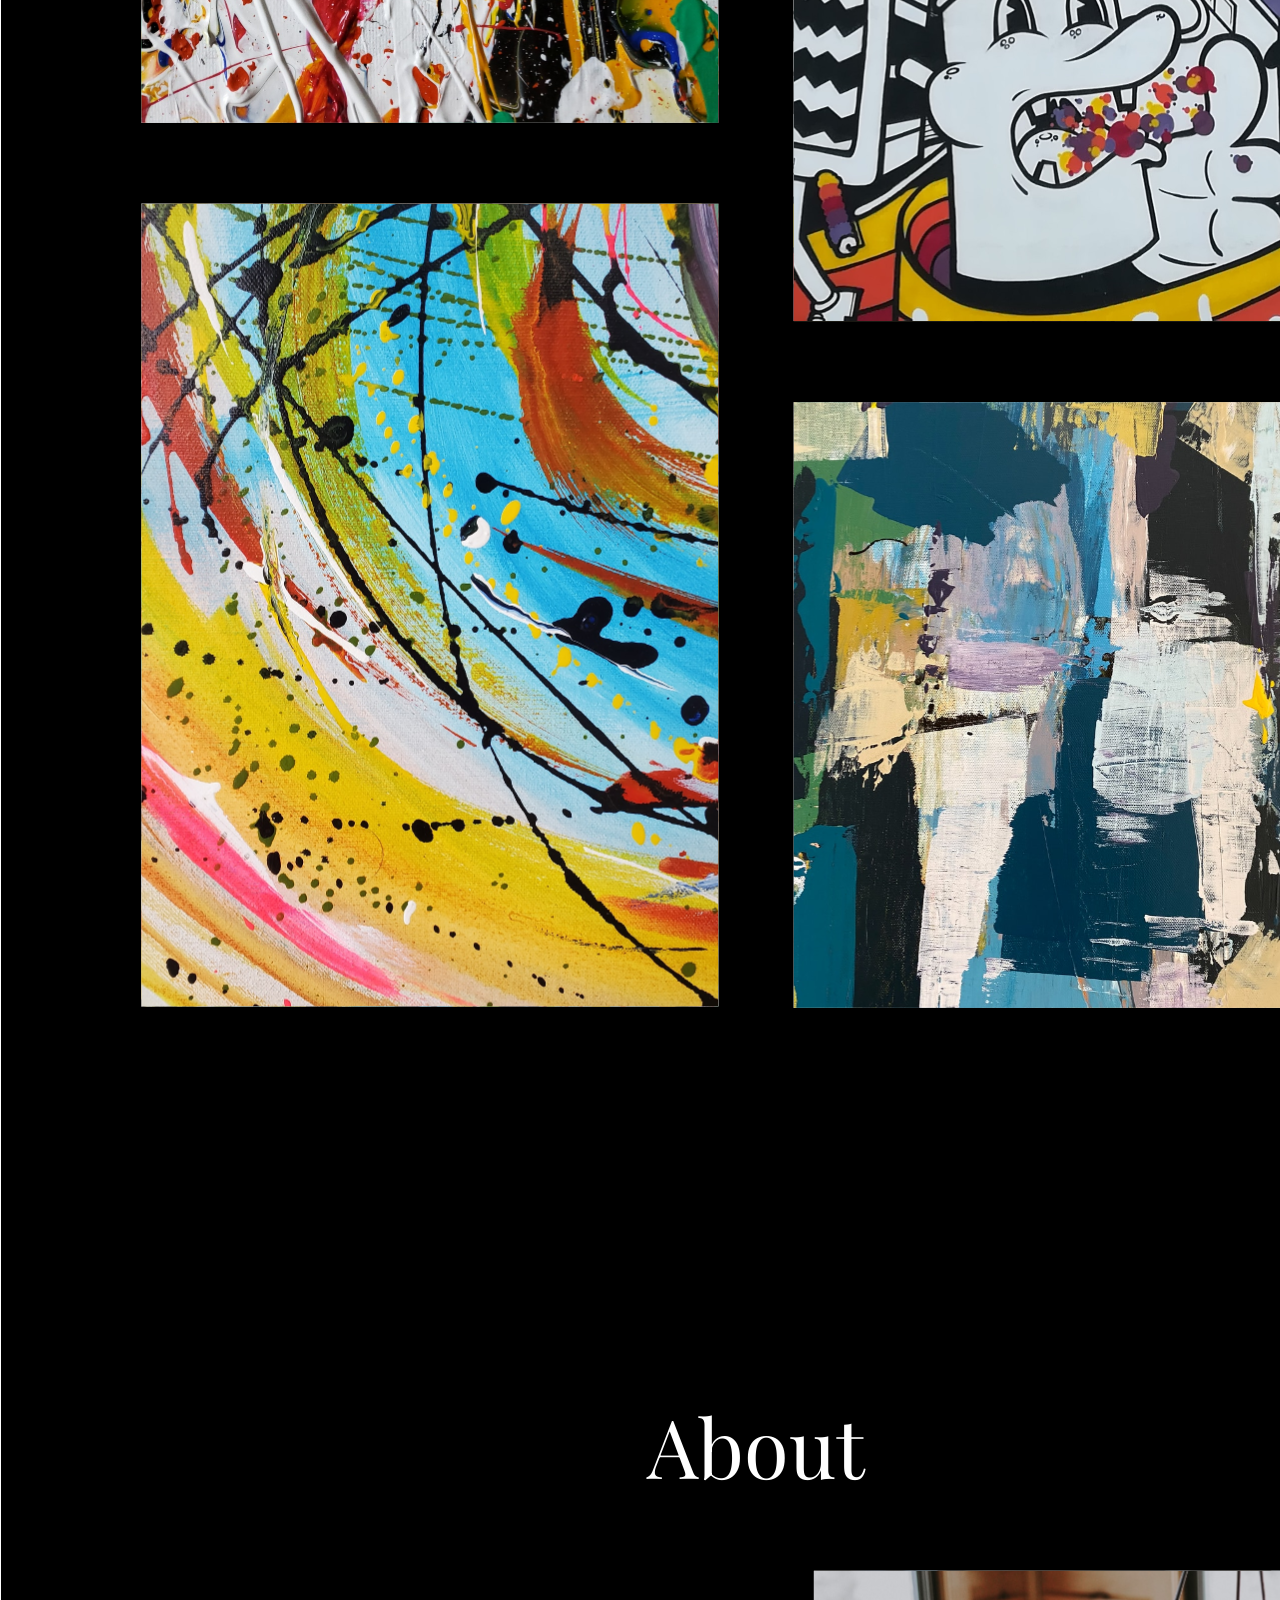
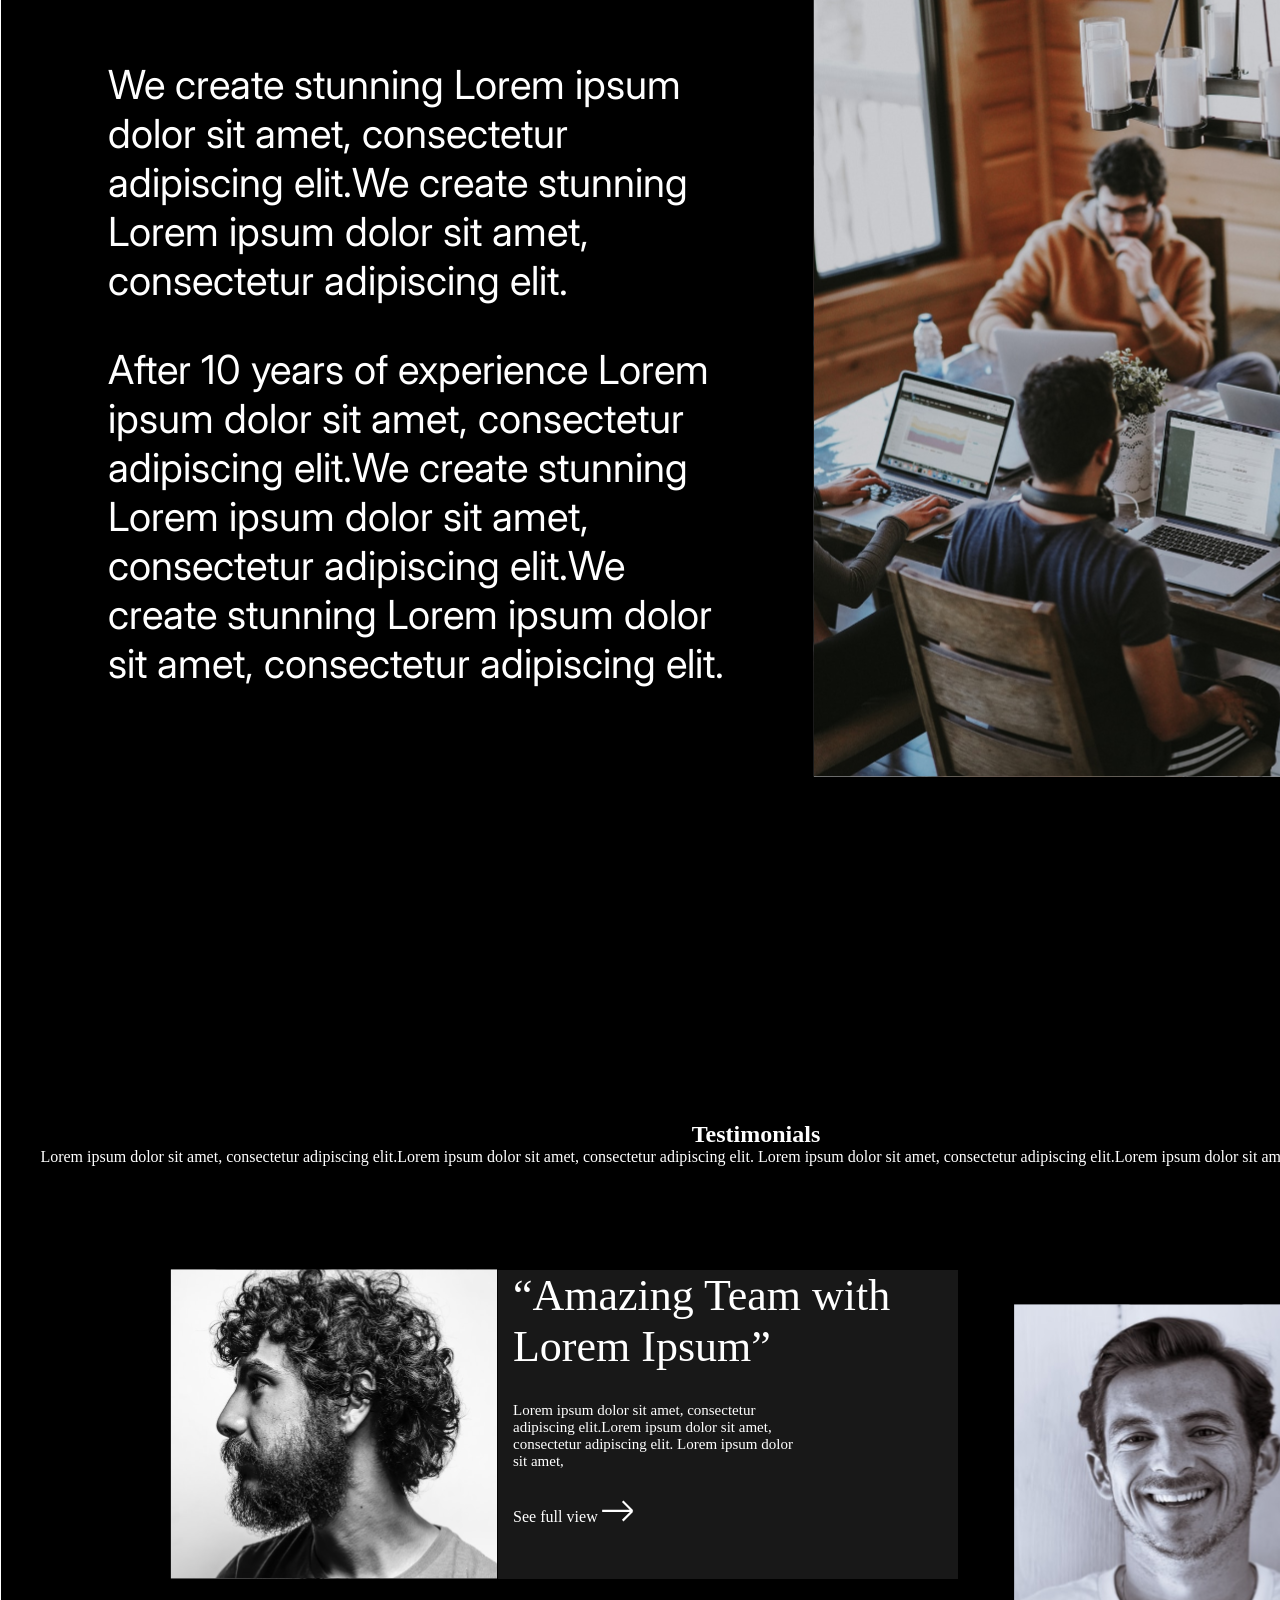
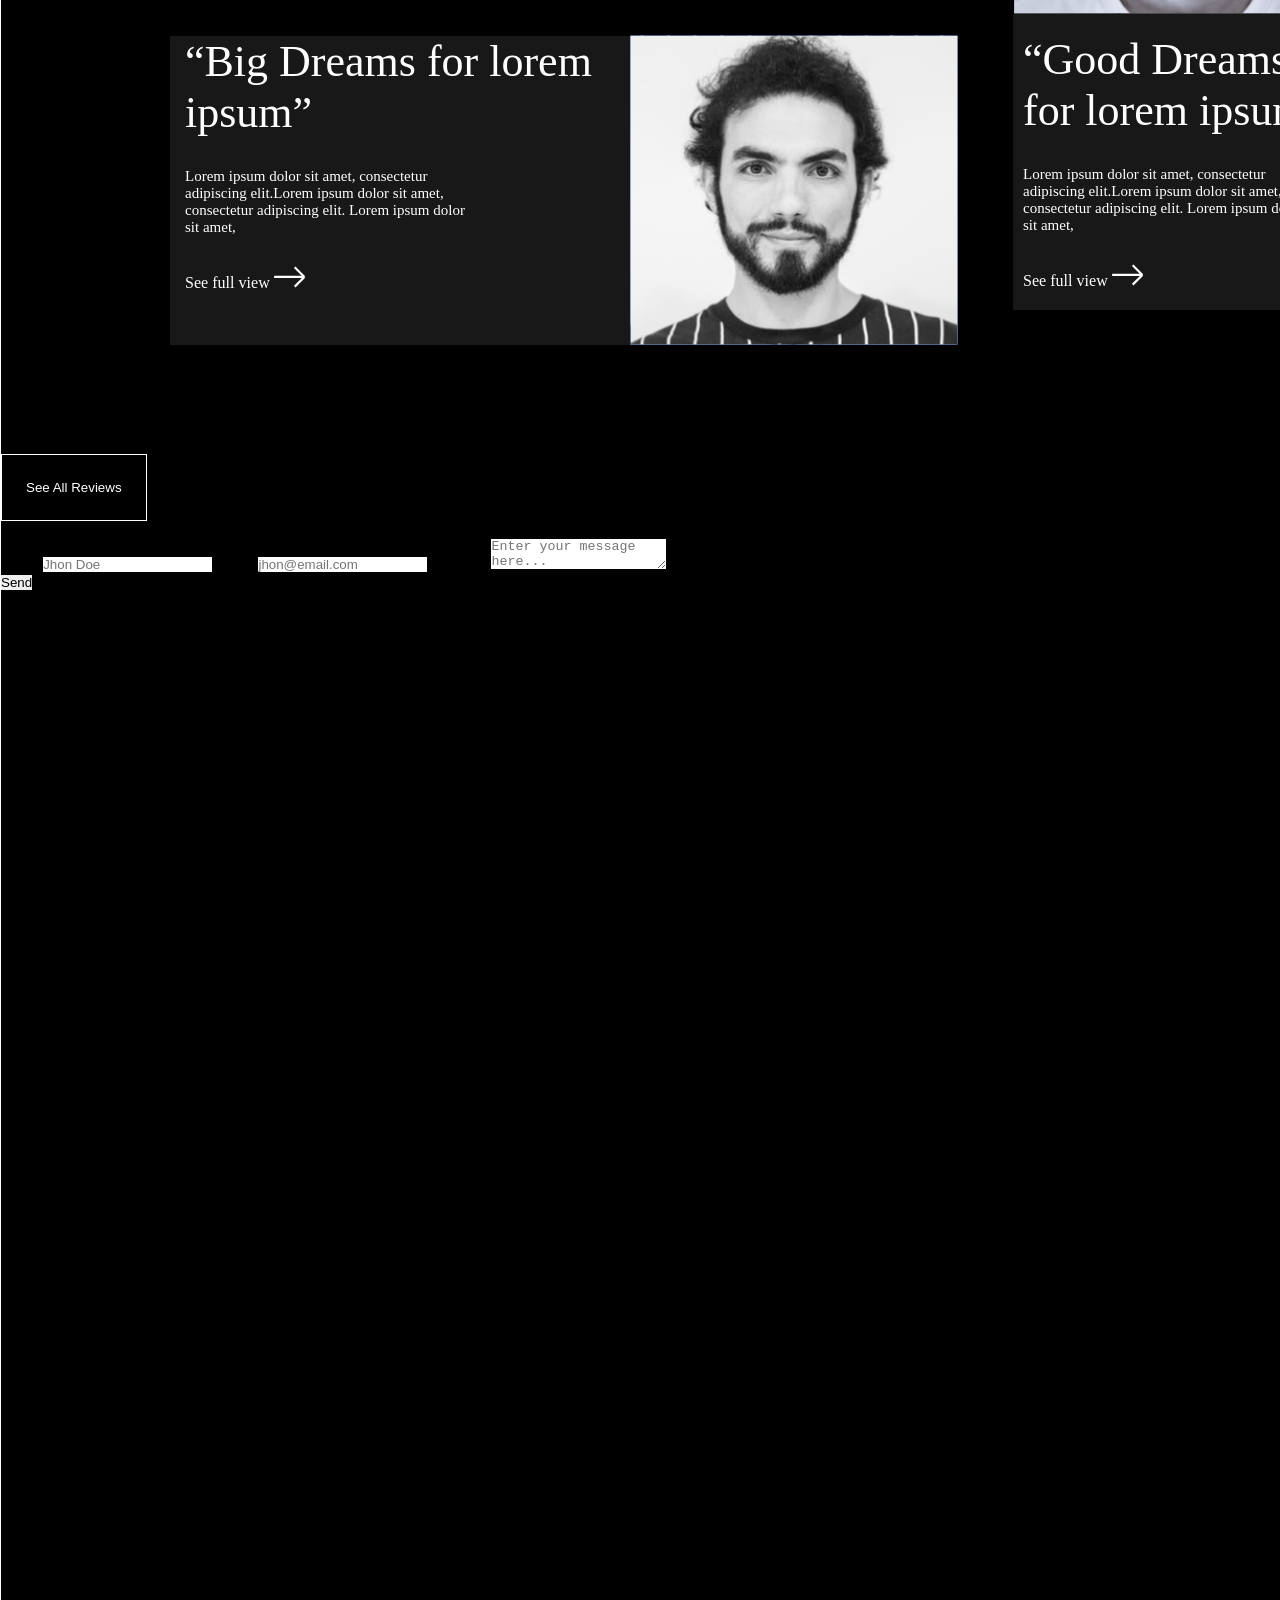
==== commit 21366018: "feat:Start to create form in index.html" ====
--- a/index.html
+++ b/index.html
@@ -114,5 +114,21 @@
     </div>
     <button class="testimonials-button">see all reviews</button>
     </section>
+
+    <form>
+        <fieldset>
+            <legend>Contact</legend>
+            <label for="name">Name</label>
+            <input type="text" name="name" placeholder="Jhon Doe">
+
+            <label for="email">Email</label>
+            <input type="text" name="email" placeholder="jhon@email.com">
+
+            <label for="message">Message</label>
+           <textarea name="messagem" id="" placeholder="Enter your message here..."></textarea>
+
+        </fieldset>
+        <button>Send</button>
+    </form>
 </body>
 </html>
--- a/src/styles/style.css
+++ b/src/styles/style.css
@@ -141,6 +141,113 @@
     font-weight:normal;
 
 }
-/* .about-content p:nth-of-type(1){
-    margin-bottom: 20px;
-} */+/* FIM DA SECTION ABOUT */
+
+/* COMEÇO DA SECTION TESTIMONAILS */
+.testimonials{
+    margin-top: 344px;
+}
+.testimonials-container{
+    display: flex;
+    justify-content: center;
+    align-items: center;
+    gap: 54.62px;
+   
+}
+.testimonials-content{
+    display: flex;
+    flex-direction: column;
+    align-items: center;
+    color: var(--color--neutral--white);
+    margin-bottom: 103.4px;
+}
+.testimonials-two-blocks{
+    display: flex;
+    flex-direction: column;
+    gap: 55.66px;
+
+}
+.testimonails-card{
+    display: flex;
+    justify-content: center;
+    align-items: center;
+   
+}
+.card-content{
+    width: 430.41px;
+    height: 309.01px;
+    display: flex;
+    flex-direction: column;
+    align-items: center;
+    background-color: var(--color--neutral--black);
+    padding: 0px 15px;
+    gap: 30px;
+   
+
+}
+.testimonails-card h3{
+    font-size: 44px;
+    font-weight: 400;
+    color:var(--color--neutral--white);
+}
+.testimonails-card p{
+    color: var(--color--neutral--white);
+    align-self: self-start;
+    width: 290.21px;
+    font-size: 15px;
+}
+.testimonails-card a{
+    align-self: self-start;
+    text-decoration: none;
+    color: var(--color--neutral--white);
+    font-size: 16.07px;
+}
+
+/* CARD DA SECTION TESTIMONAIL DA ESQUERDA(SOZINHO) */
+
+.testimonial-card-solo {
+    display: flex;
+    flex-direction: column;
+    align-items: center;
+    box-sizing: border-box;
+    
+}
+.card-testimonial-left-solo{
+    display: flex;
+    flex-direction: column;
+    align-items: center;
+    width: 309.01px;
+    background-color: var(--color--neutral--black);
+    padding: 20px 10px;
+
+    gap: 30px;
+}
+.card-testimonial-left-solo h3{
+    font-size: 44px;
+    font-weight: 400;
+    color:var(--color--neutral--white);
+}
+.card-testimonial-left-solo p{
+    color: var(--color--neutral--white);
+    align-self: self-start;
+    width: 290.21px;
+    font-size: 15px;
+}
+.card-testimonial-left-solo a{
+    align-self: self-start;
+    text-decoration: none;
+    color: var(--color--neutral--white);
+    font-size: 16.07px;
+}
+.testimonials-button{
+margin-top: 109px;
+    display: flex;
+    flex-direction: column;
+    align-self: center;
+    background:none;
+    border: 1px solid var(--color--neutral--white);
+    color: var(--color--neutral--white);
+    text-transform: capitalize;
+    text-align: center;
+    padding: 25px 24px;
+}
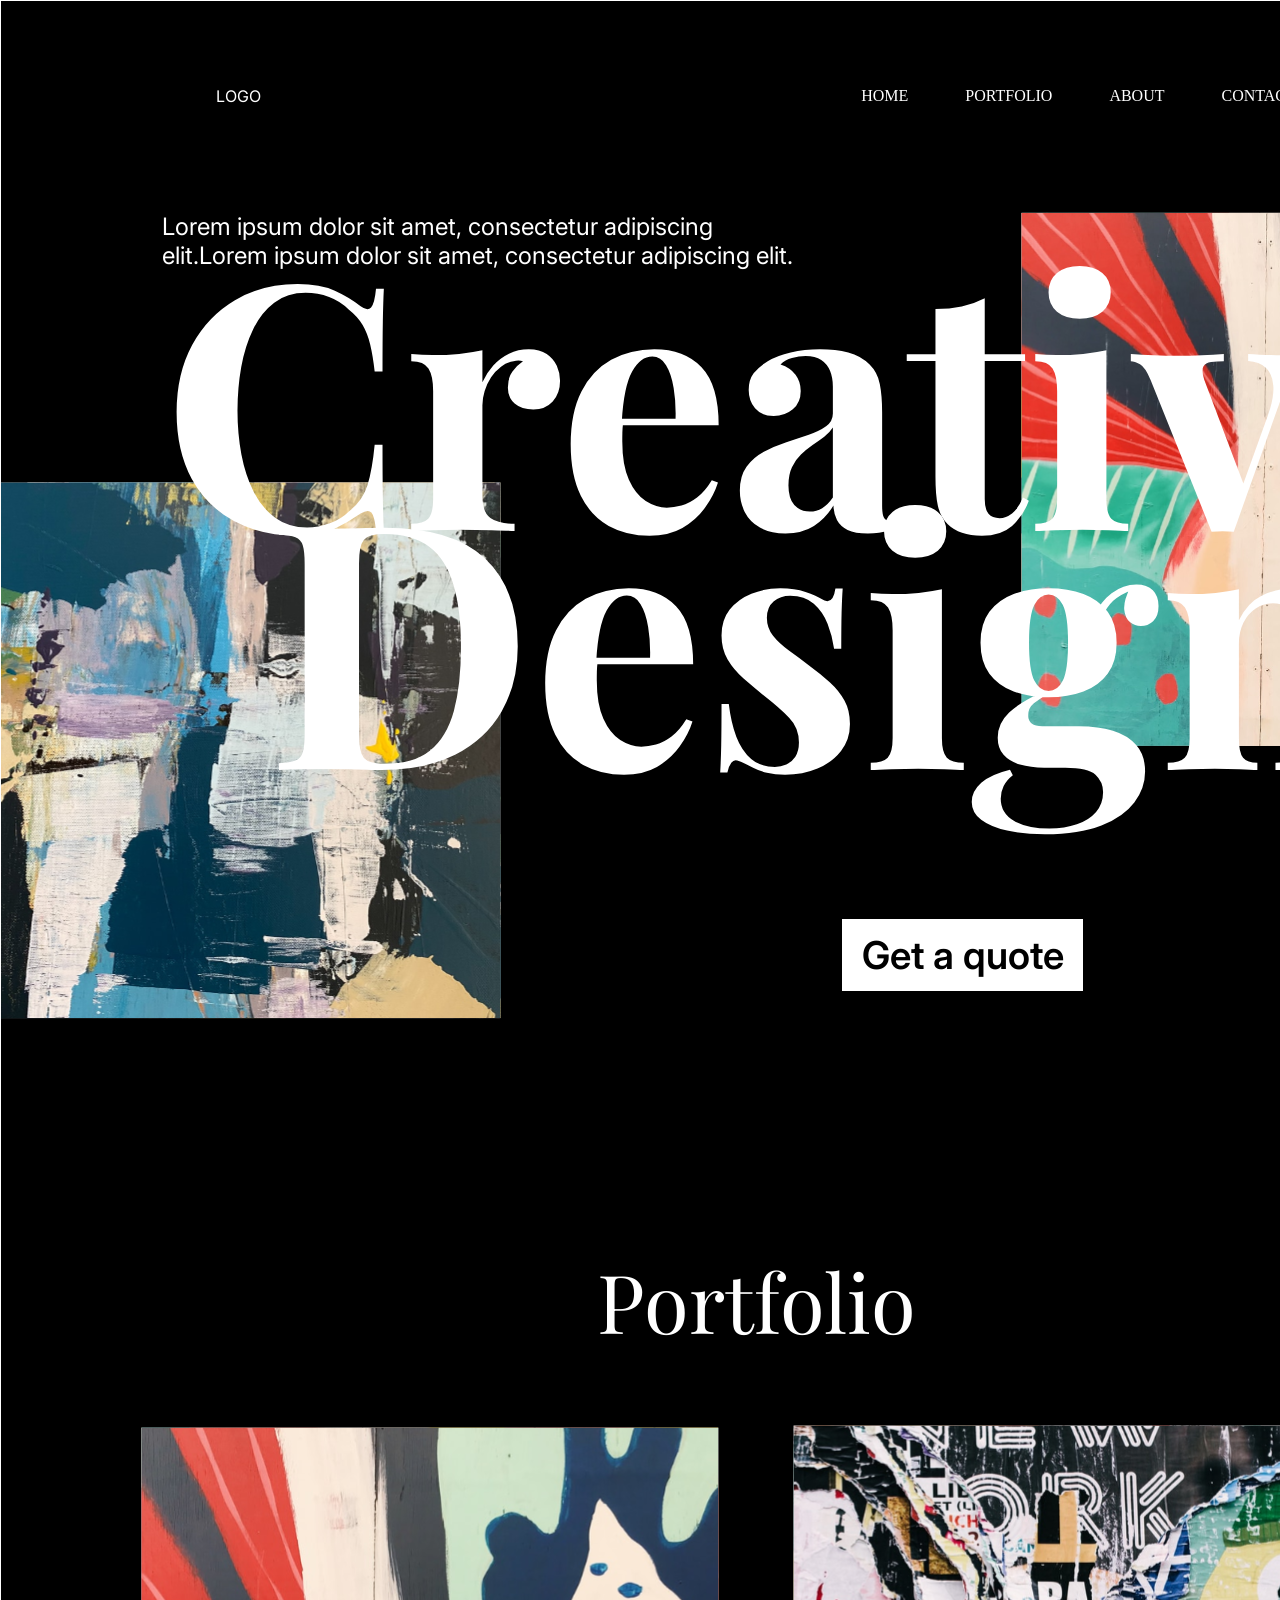
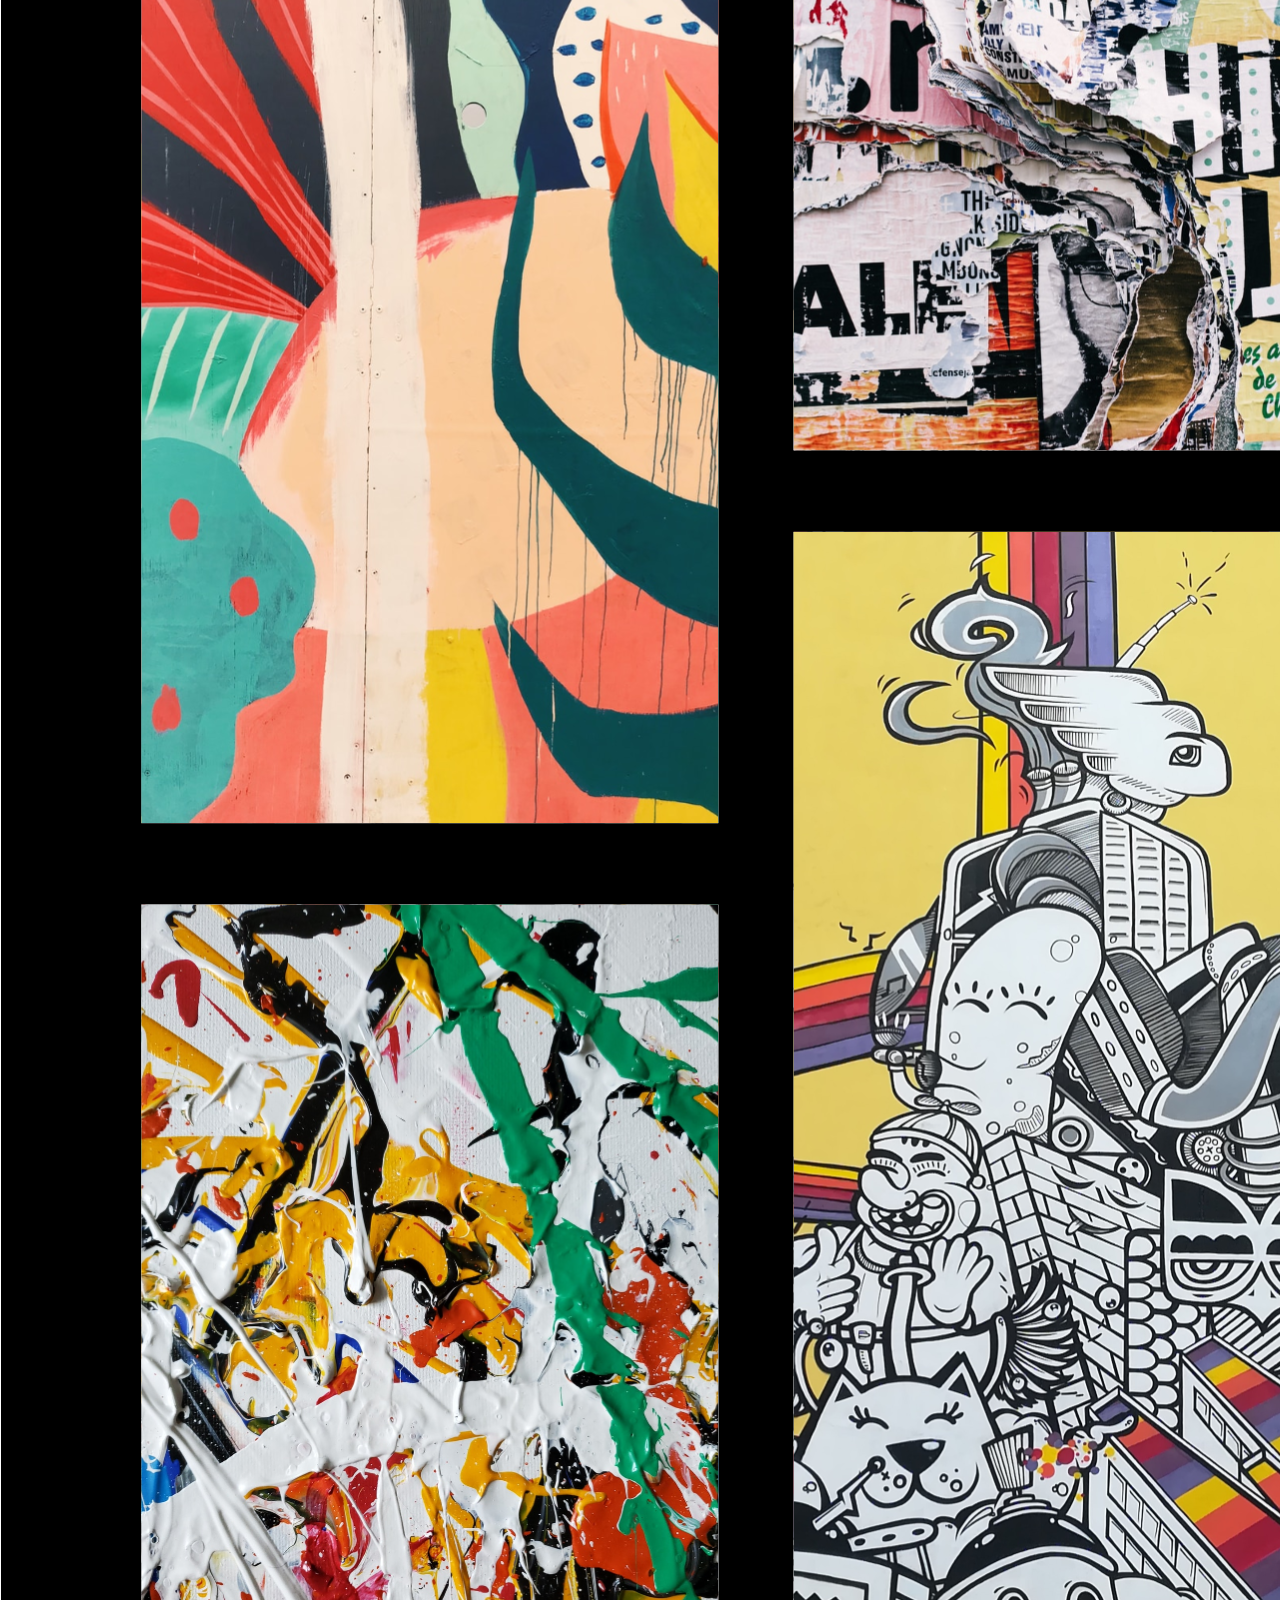
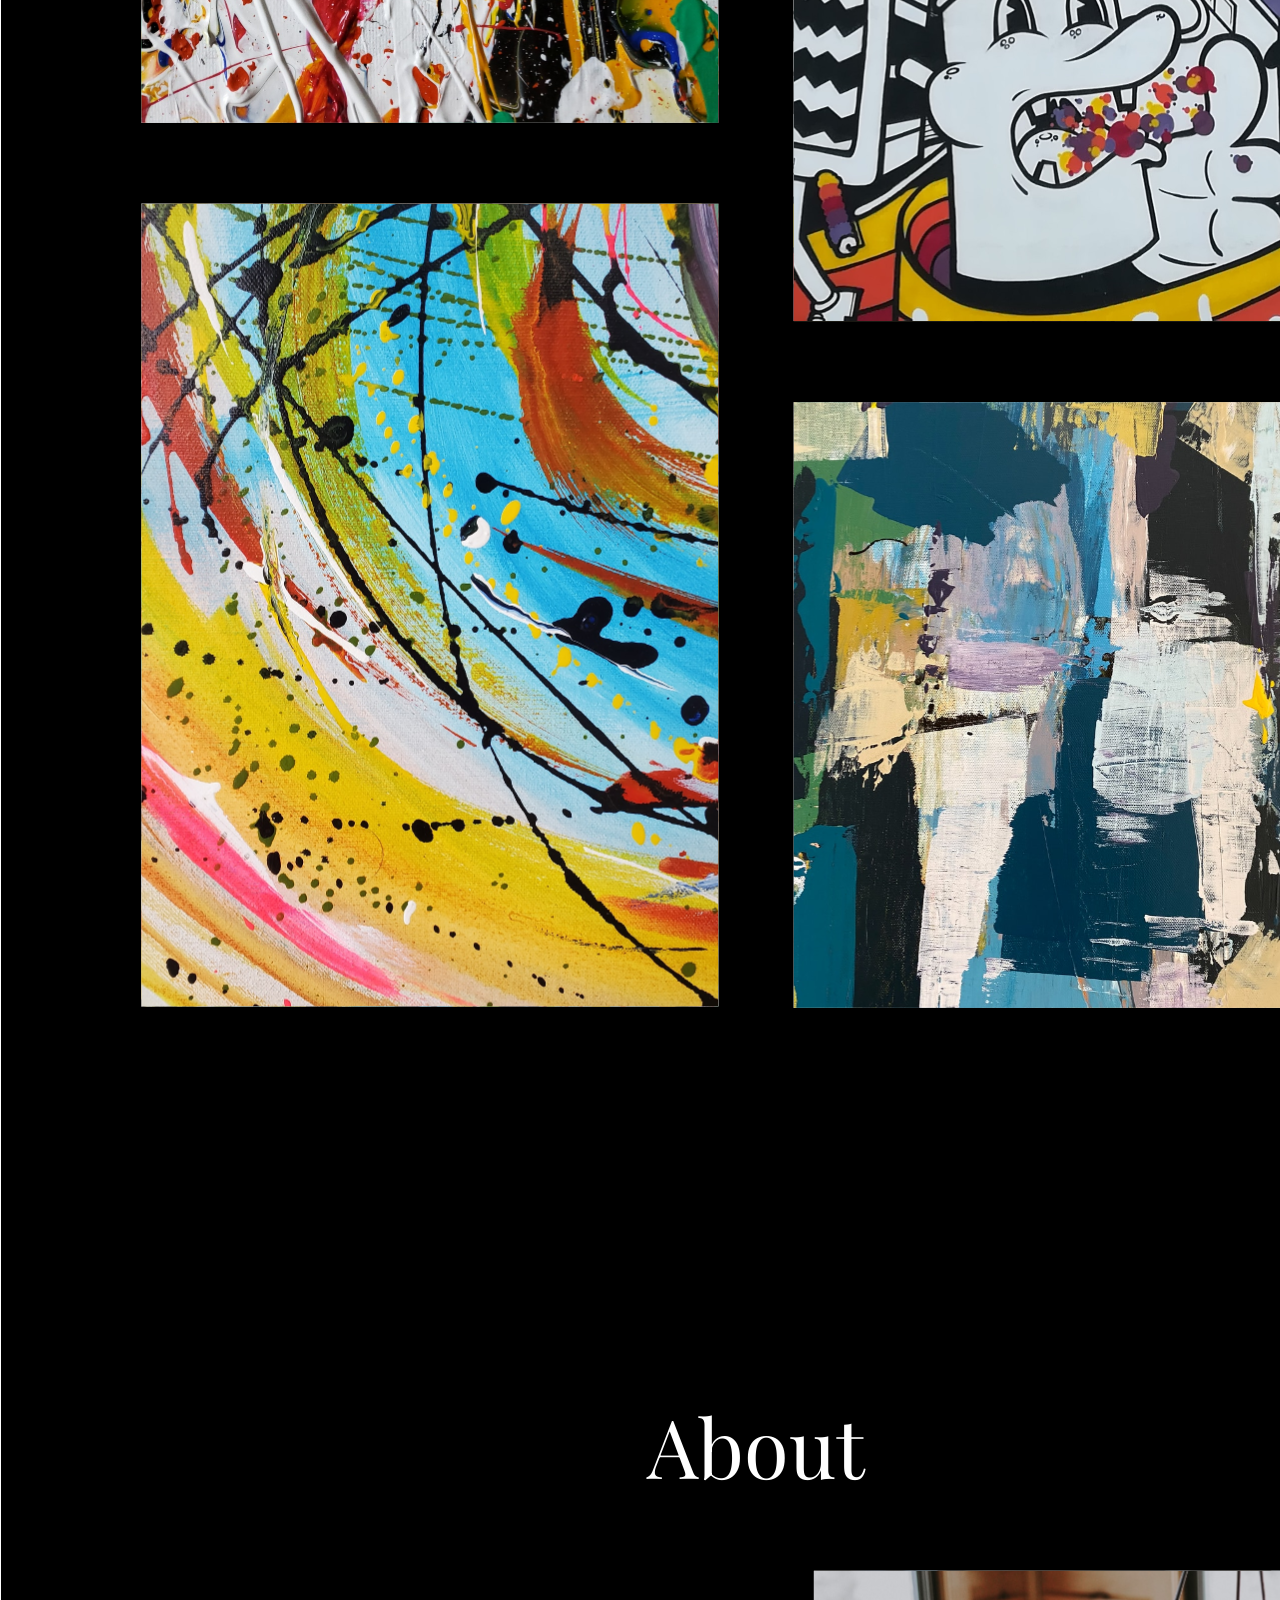
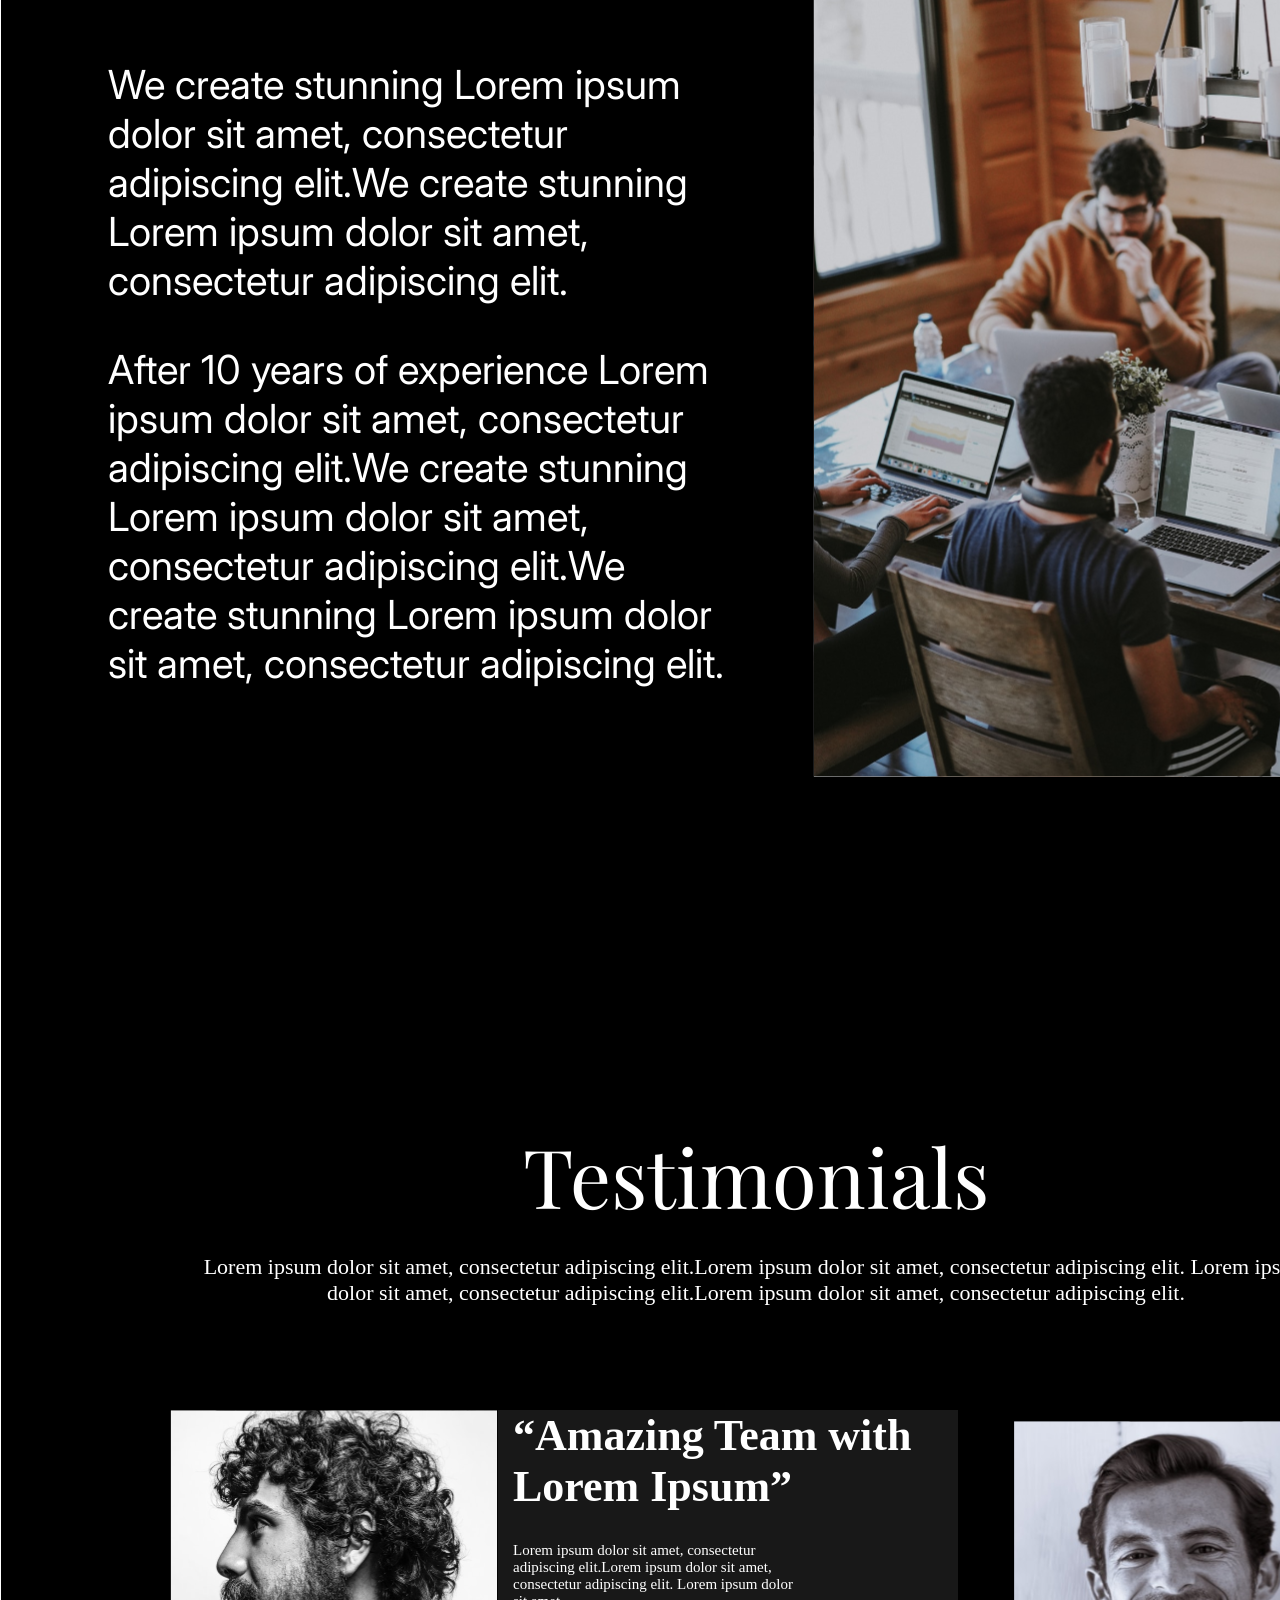
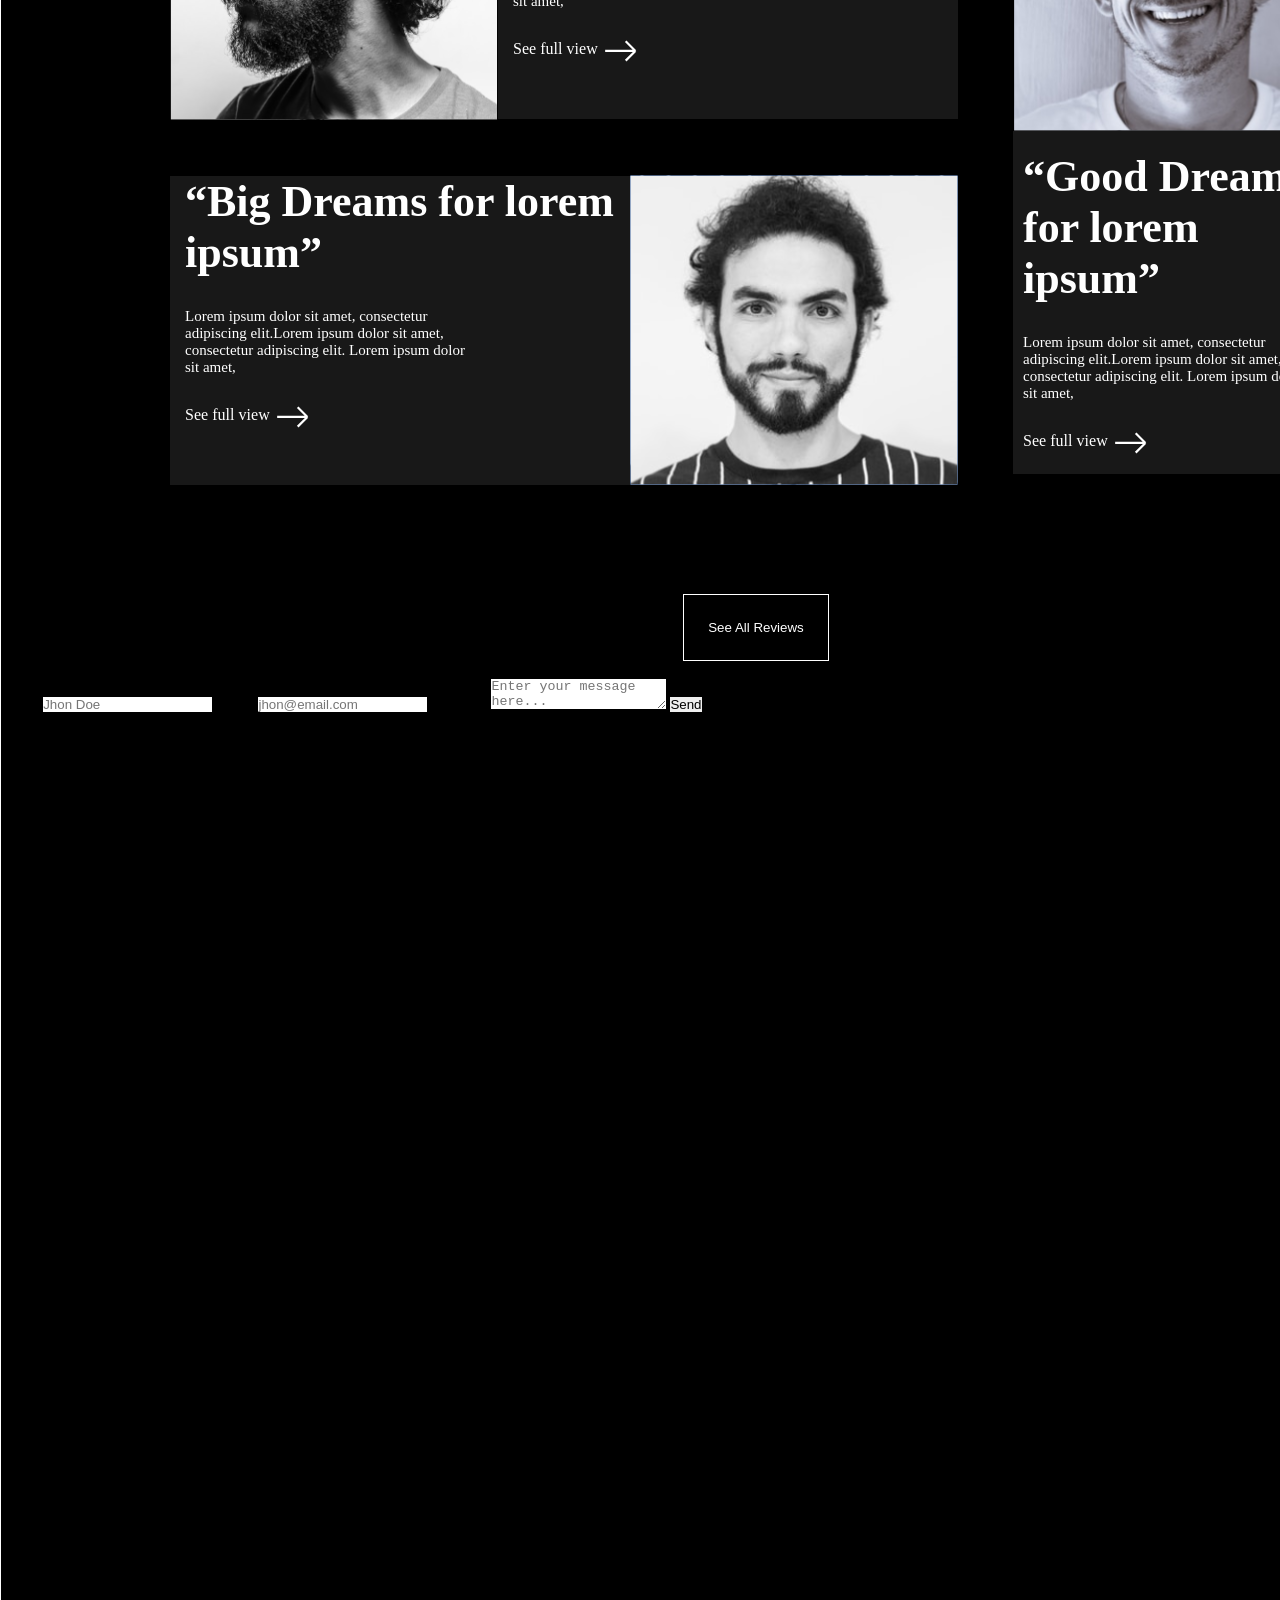
==== commit fa822c82: "feat:Create forms in index.html" ====
--- a/index.html
+++ b/index.html
@@ -126,9 +126,17 @@
 
             <label for="message">Message</label>
            <textarea name="messagem" id="" placeholder="Enter your message here..."></textarea>
+           <button>Send</button>
+        </fieldset>
+       
+    </form>
 
-        </fieldset>
-        <button>Send</button>
-    </form>
+    <section class="copyright">
+        <p>2022 Company</p>
+      <div class="privacy-terms">
+        <p>Privacy Policy</p>
+        <p>Terms and Conditions</p>
+      </div>
+    </section>
 </body>
 </html>
--- a/src/styles/style.css
+++ b/src/styles/style.css
@@ -161,6 +161,19 @@
     color: var(--color--neutral--white);
     margin-bottom: 103.4px;
 }
+.testimonials-content h2{
+    font-size: 81.31px;
+    color: var(--color--neutral--white);
+    font-family: var(--font--family--playfair);
+    font-weight: lighter;
+    margin-bottom:25.12px ;
+}
+.testimonials-content p{
+    font-size: 22px;
+    color: var(--color--neutral--white);
+    width: 1119.74px;
+    text-align: center;
+}
 .testimonials-two-blocks{
     display: flex;
     flex-direction: column;
@@ -187,7 +200,7 @@
 }
 .testimonails-card h3{
     font-size: 44px;
-    font-weight: 400;
+    font-weight: 800;
     color:var(--color--neutral--white);
 }
 .testimonails-card p{
@@ -197,6 +210,9 @@
     font-size: 15px;
 }
 .testimonails-card a{
+    display: flex;
+    justify-content: center;
+    gap: 7.57px;
     align-self: self-start;
     text-decoration: none;
     color: var(--color--neutral--white);
@@ -224,7 +240,7 @@
 }
 .card-testimonial-left-solo h3{
     font-size: 44px;
-    font-weight: 400;
+    font-weight: 800;
     color:var(--color--neutral--white);
 }
 .card-testimonial-left-solo p{
@@ -234,13 +250,17 @@
     font-size: 15px;
 }
 .card-testimonial-left-solo a{
+    display: flex;
+    justify-content: center;
+    gap: 7.57px;
     align-self: self-start;
     text-decoration: none;
     color: var(--color--neutral--white);
     font-size: 16.07px;
 }
 .testimonials-button{
-margin-top: 109px;
+   
+     margin: 0 auto;
     display: flex;
     flex-direction: column;
     align-self: center;
@@ -249,5 +269,6 @@
     color: var(--color--neutral--white);
     text-transform: capitalize;
     text-align: center;
+    margin-top: 109px;
     padding: 25px 24px;
 }
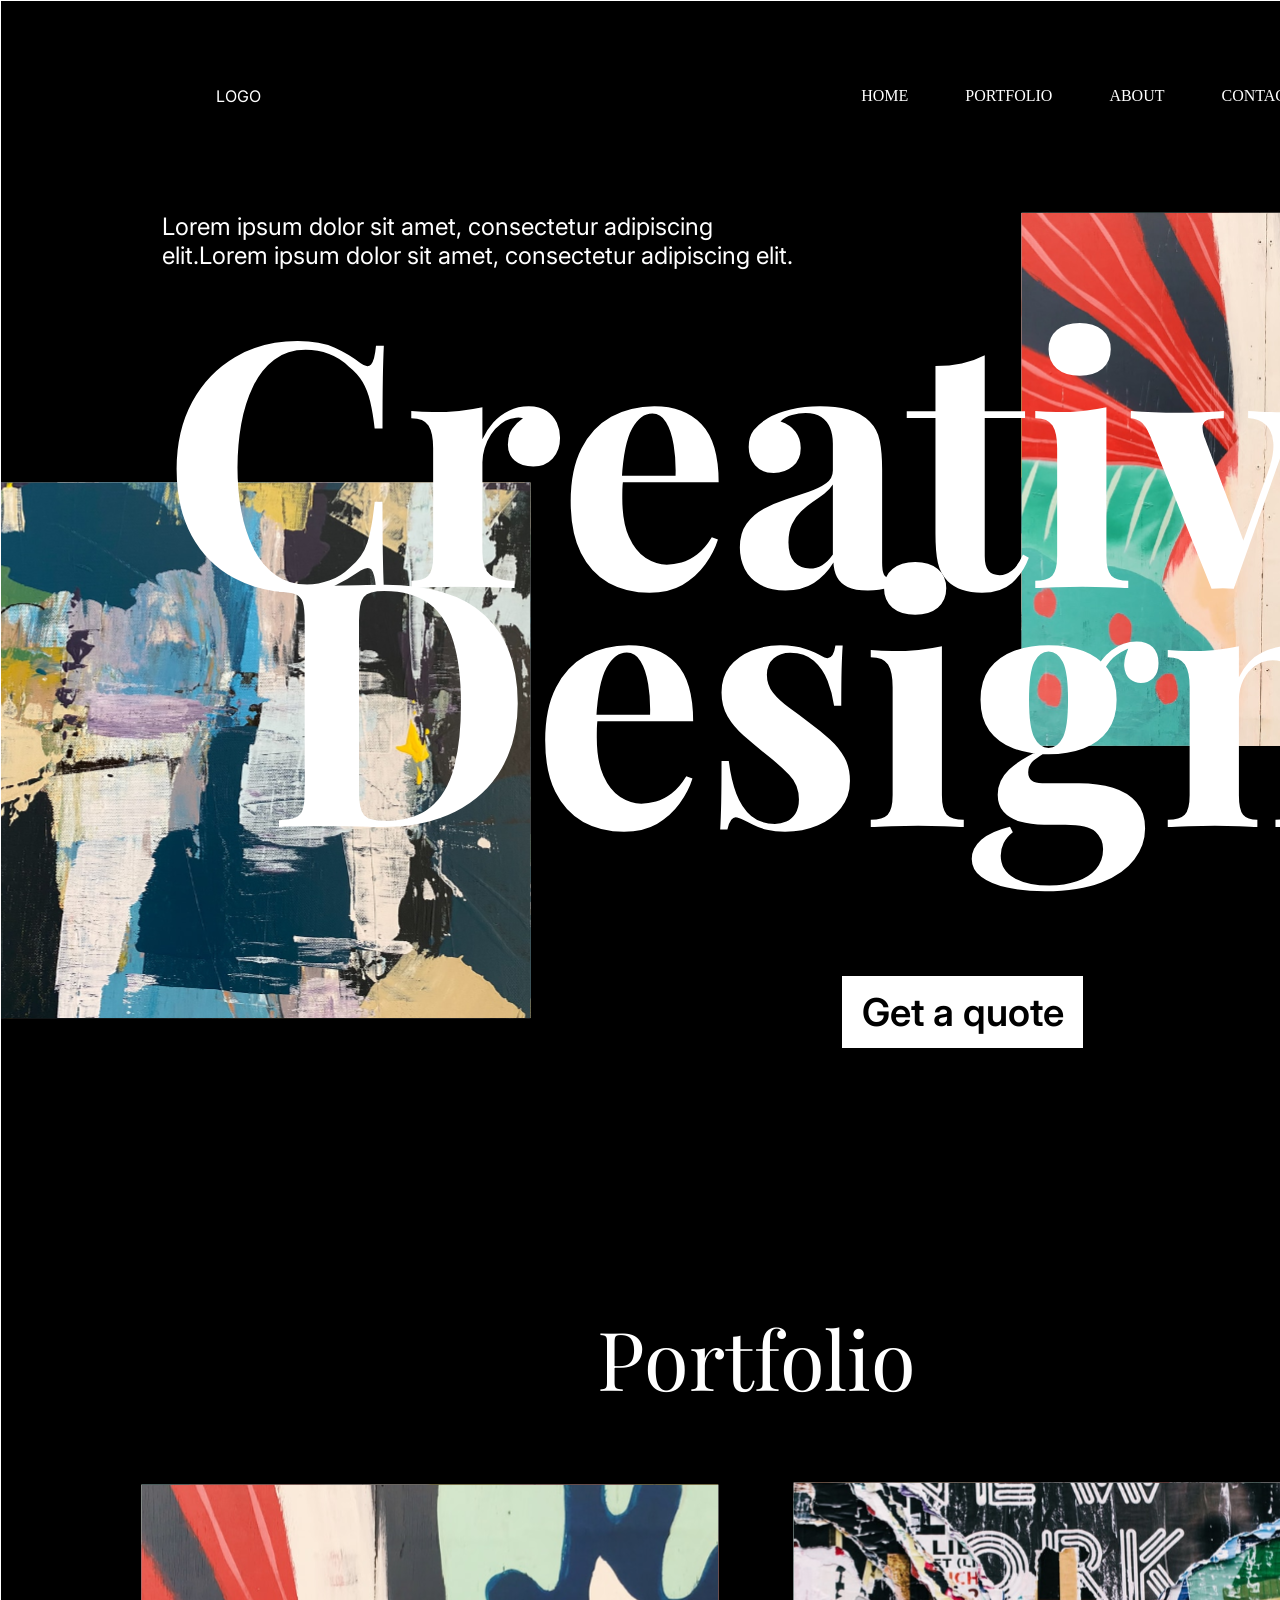
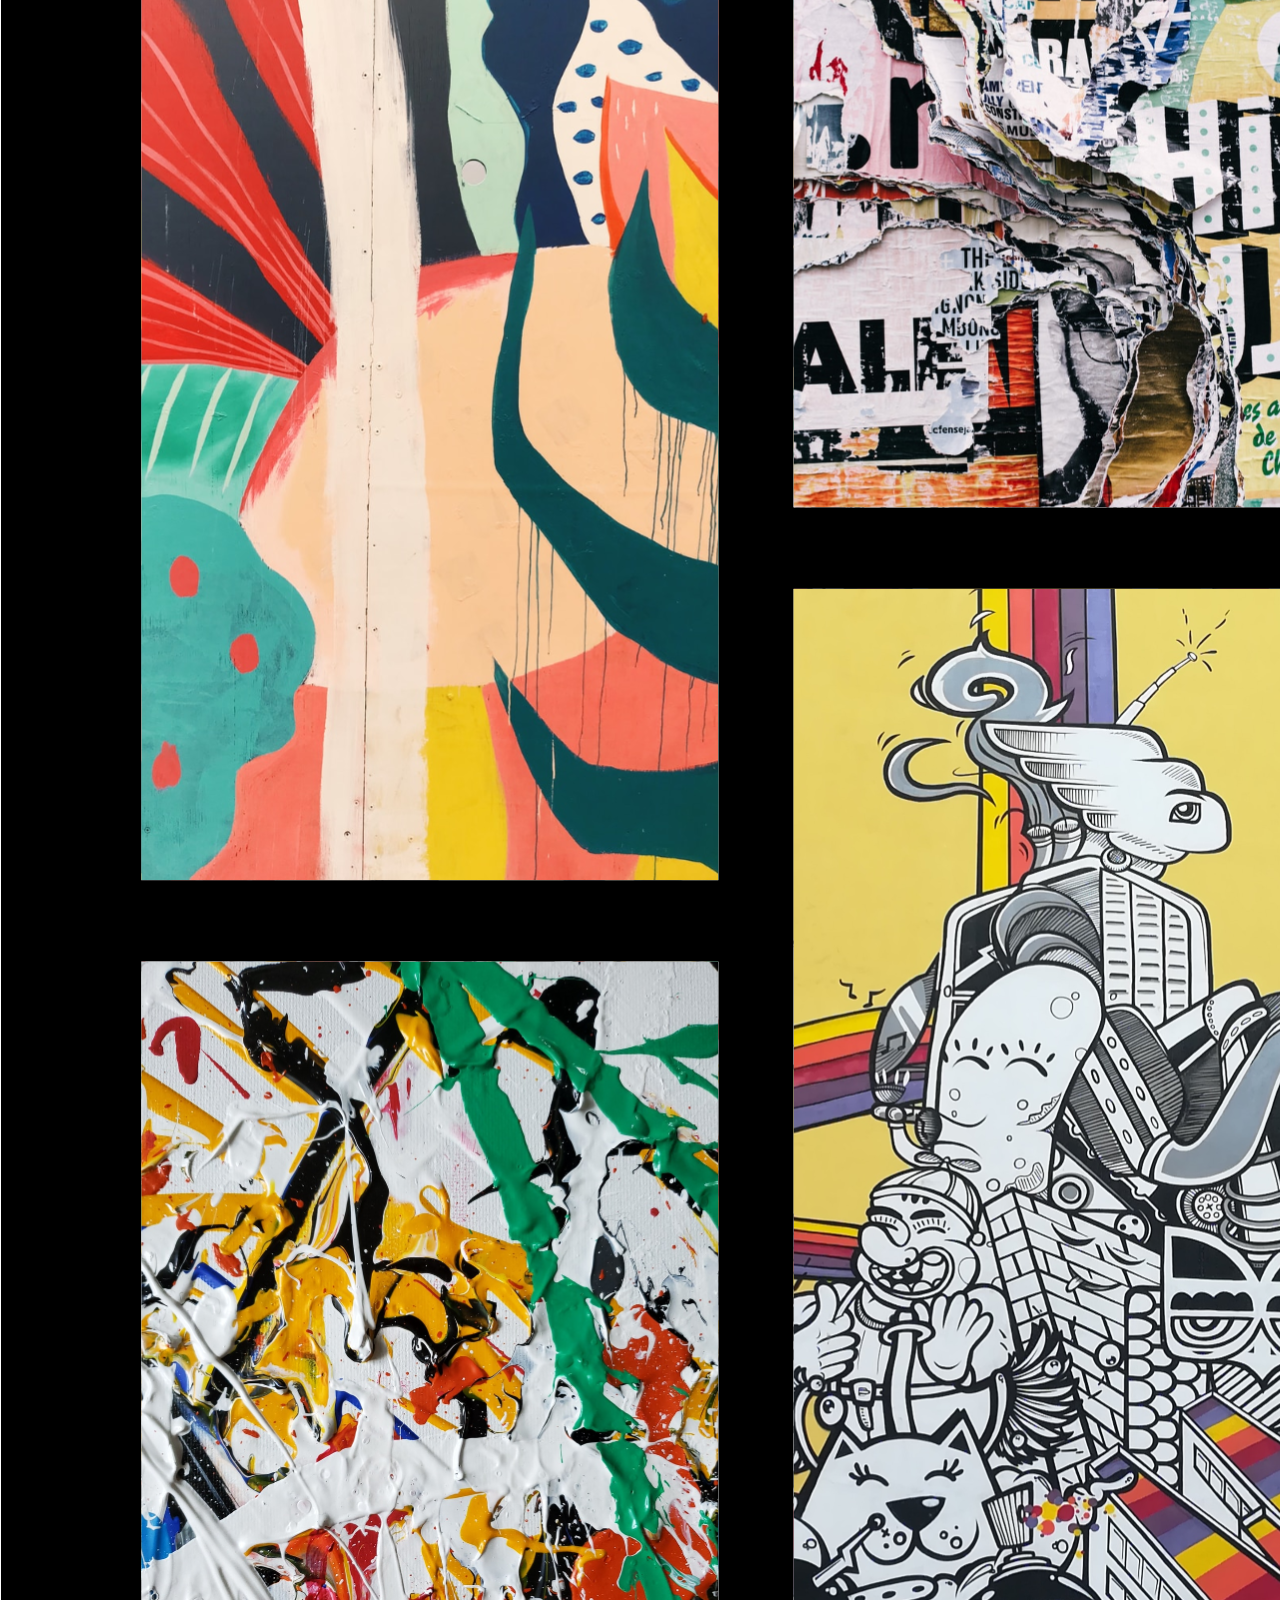
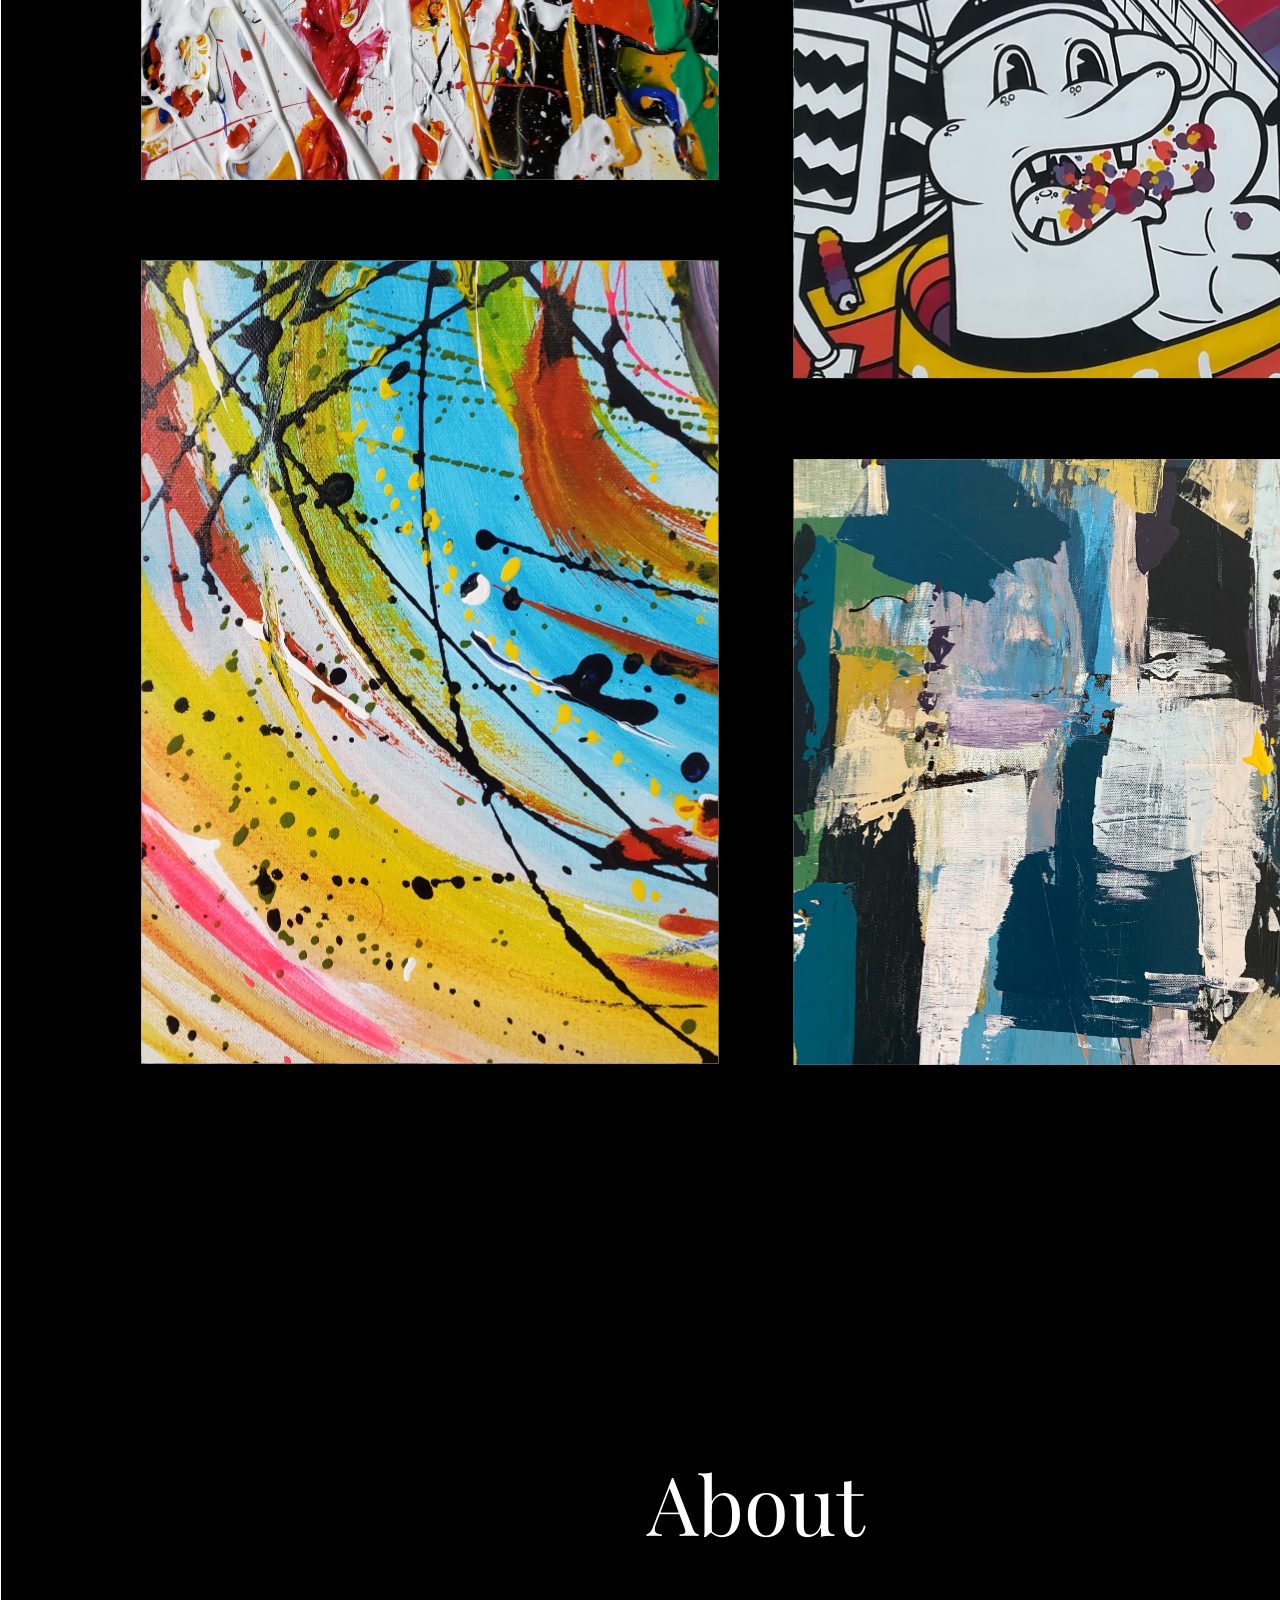
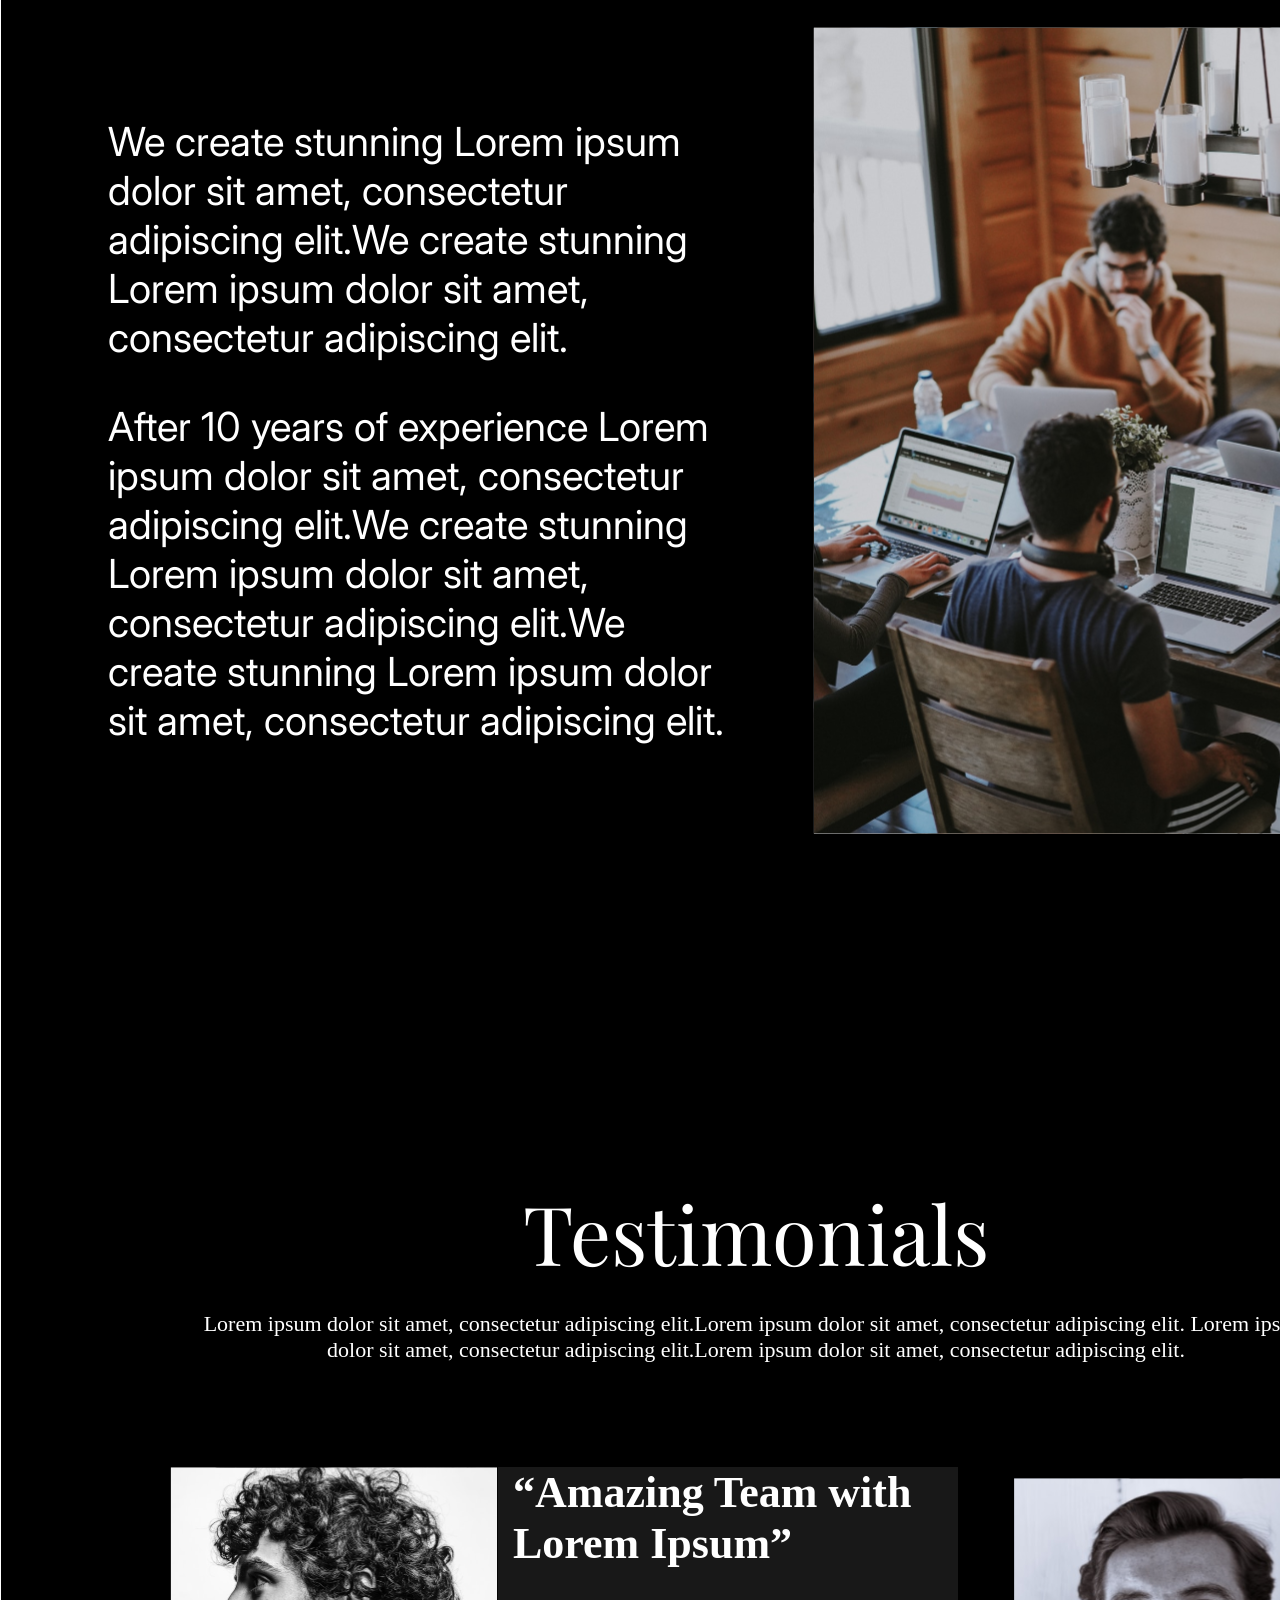
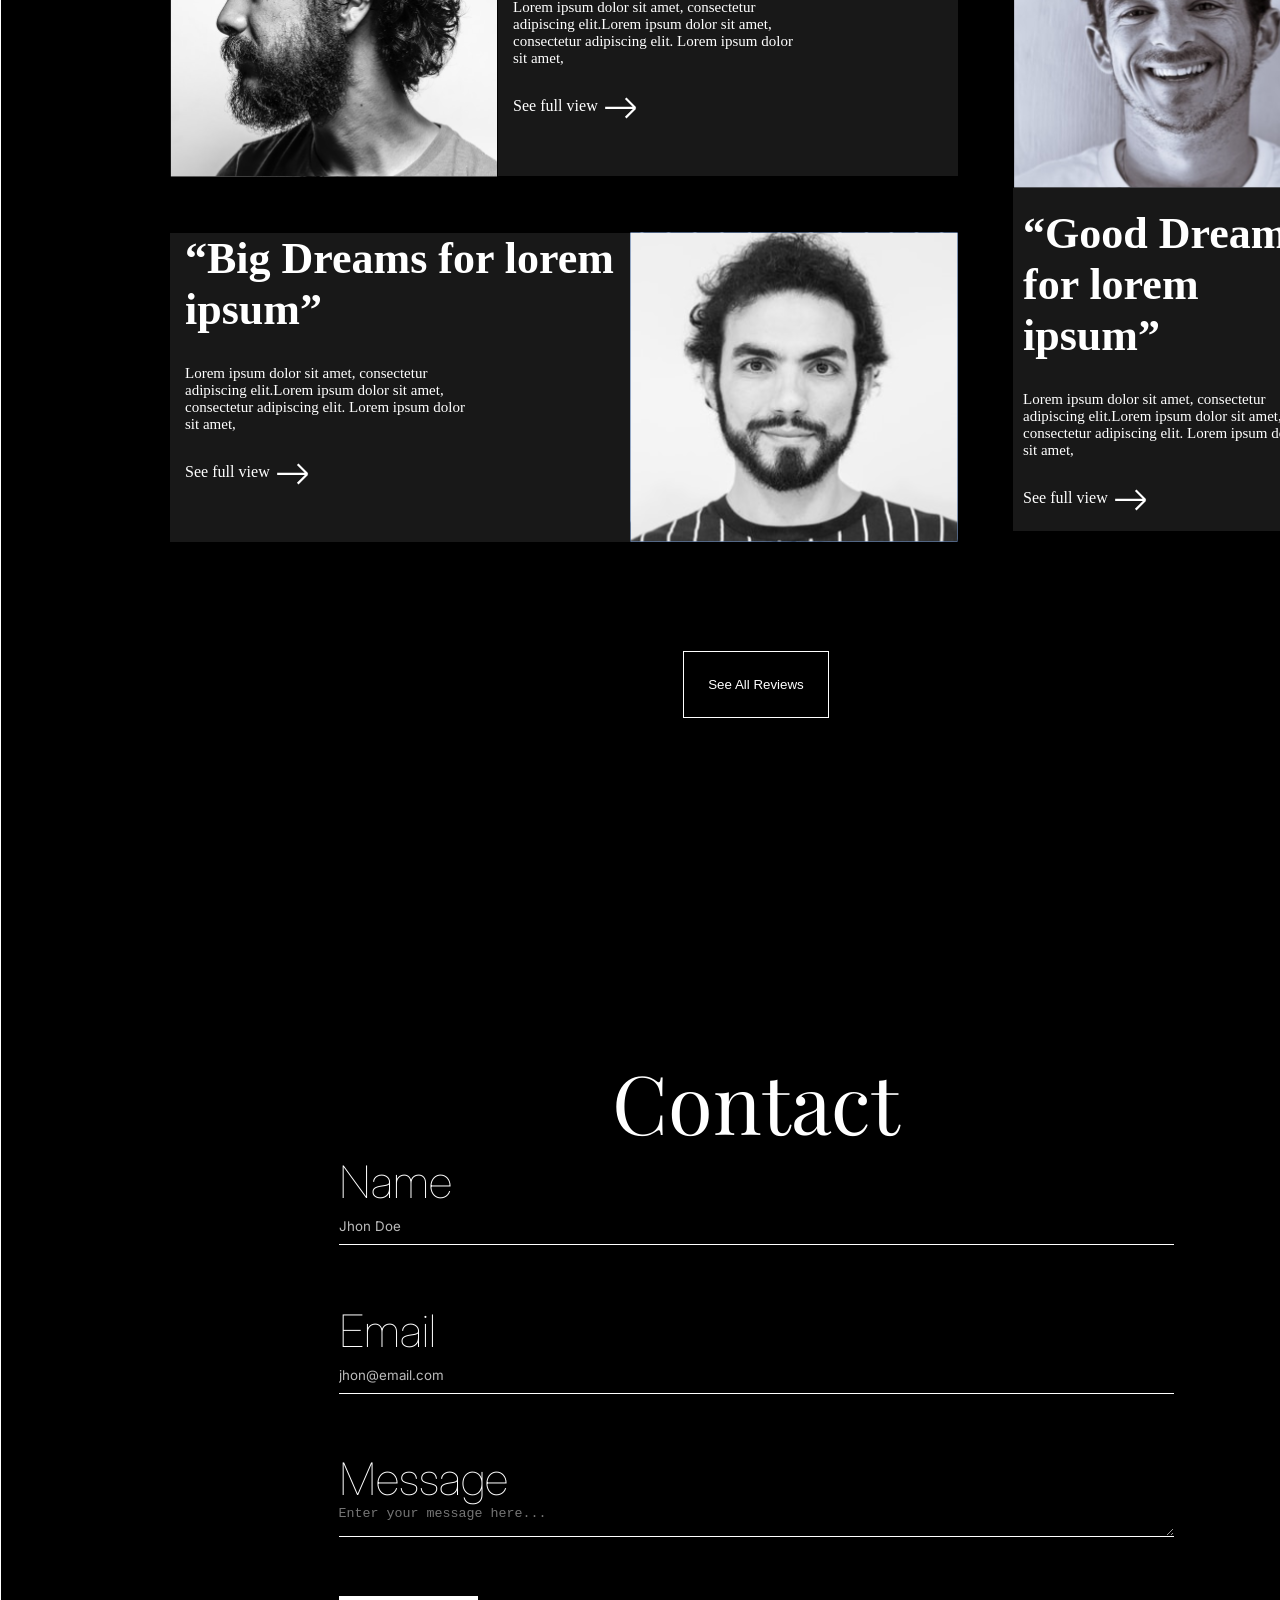
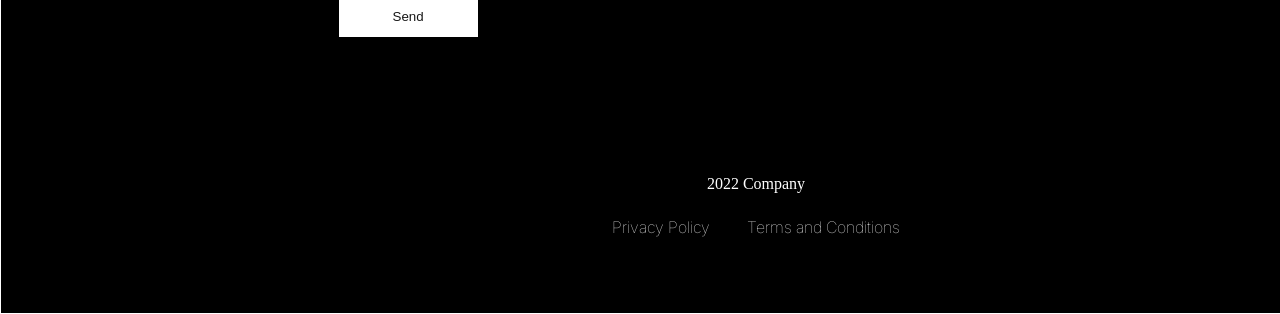
==== commit 324370a6: "feat:Finish style forms in style.css" ====
--- a/index.html
+++ b/index.html
@@ -1,9 +1,13 @@
 <!DOCTYPE html>
 <html lang="en">
 <head>
+    <title>Porfolio-Website-Ui</title>
+    <meta name="author" content="Sarah Mendes">
+    <meta name="description" content="Essa página sobre um Porfolio-Website-Ui que foi feito a partir do Figma">
+    <meta name="keyword" content="HTML,CSS,JavaScript,Web Design">
     <meta charset="UTF-8">
     <meta name="viewport" content="width=device-width, initial-scale=1.0">
-    <title>Porfolio-Website-Ui</title>
+       <meta property="og:title" content="Porfolio-Website-Ui">
     <link rel="stylesheet" href="./src/styles/style.css">
     <link rel="preconnect" href="https://fonts.googleapis.com">
 <link rel="preconnect" href="https://fonts.gstatic.com" crossorigin>
--- a/src/styles/style.css
+++ b/src/styles/style.css
@@ -34,6 +34,7 @@
 
 .main-content p{
     width: 678.9px;
+    margin-bottom: 57px;
     display: flex;
     justify-self:start;
     padding: 0px 232.83px 25px 0prto;
@@ -69,7 +70,7 @@
 .img-esquerda{
     position: absolute;
     z-index: -1;
-    transform: translate(-520px,270px);
+    transform: translate(-490px,270px);
 }
 /* FIM DO MAIN */
 .portfolio{
@@ -271,4 +272,82 @@
     text-align: center;
     margin-top: 109px;
     padding: 25px 24px;
+}
+/* COMEÇO DO FORM */
+form{
+    width: 835px;
+    margin: 0 auto;
+    margin-top: 328.77px;
+}
+fieldset{
+    display: flex;
+    flex-direction: column;
+    align-items:center ;
+   
+}
+fieldset label{
+    font-family: var(--font--family--inter);
+    color: var(--color--neutral--white);
+    font-size: 44.75px;
+    font-weight: lighter;
+    align-self: self-start;
+}
+fieldset input{
+    background: none;
+    border-bottom: 1px solid var(--color--neutral--white);
+    margin-bottom: 58.52px;
+    padding: 10px 0px;
+    width: 100%;
+}
+fieldset textarea{
+    width: 100%;
+    background: none;
+    margin-bottom: 58.52px;
+    border-bottom: 1px solid var(--color--neutral--white);
+}
+input::placeholder{
+   color: var( --color--neutral--grey);
+   /* font-size:25px; */
+   font-family: var(--font--family--inter);
+   padding: 10px 0px;
+  
+}
+legend{
+    color: var(--color--neutral--white);
+    font-size: 81.31px;
+    font-family: var(--font--family--playfair);
+    font-weight: lighter;
+    text-align: center;
+}
+fieldset button{
+    display: flex;
+    flex-direction: column;
+   align-self: self-start;
+    padding: 13px 54px;
+    background-color: var(--color--neutral--white);
+    color: var(--color--neutral--black);
+}
+/* FIM DO FORMS */
+.copyright{
+    margin-top: 137.98px;
+    display: flex;
+    flex-direction: column;
+    align-items: center;
+    gap: 24.09px;
+    
+}
+.privacy-terms{
+    display: flex;
+    justify-content: center;
+    align-items: center;
+    gap: 37.81px;
+    margin-bottom: 76.05px;
+
+}
+.privacy-terms p{
+    font-family: var(--font--family--inter);
+    font-weight: lighter;
+}
+.copyright p{
+    color: var(--color--neutral--white);
 }
